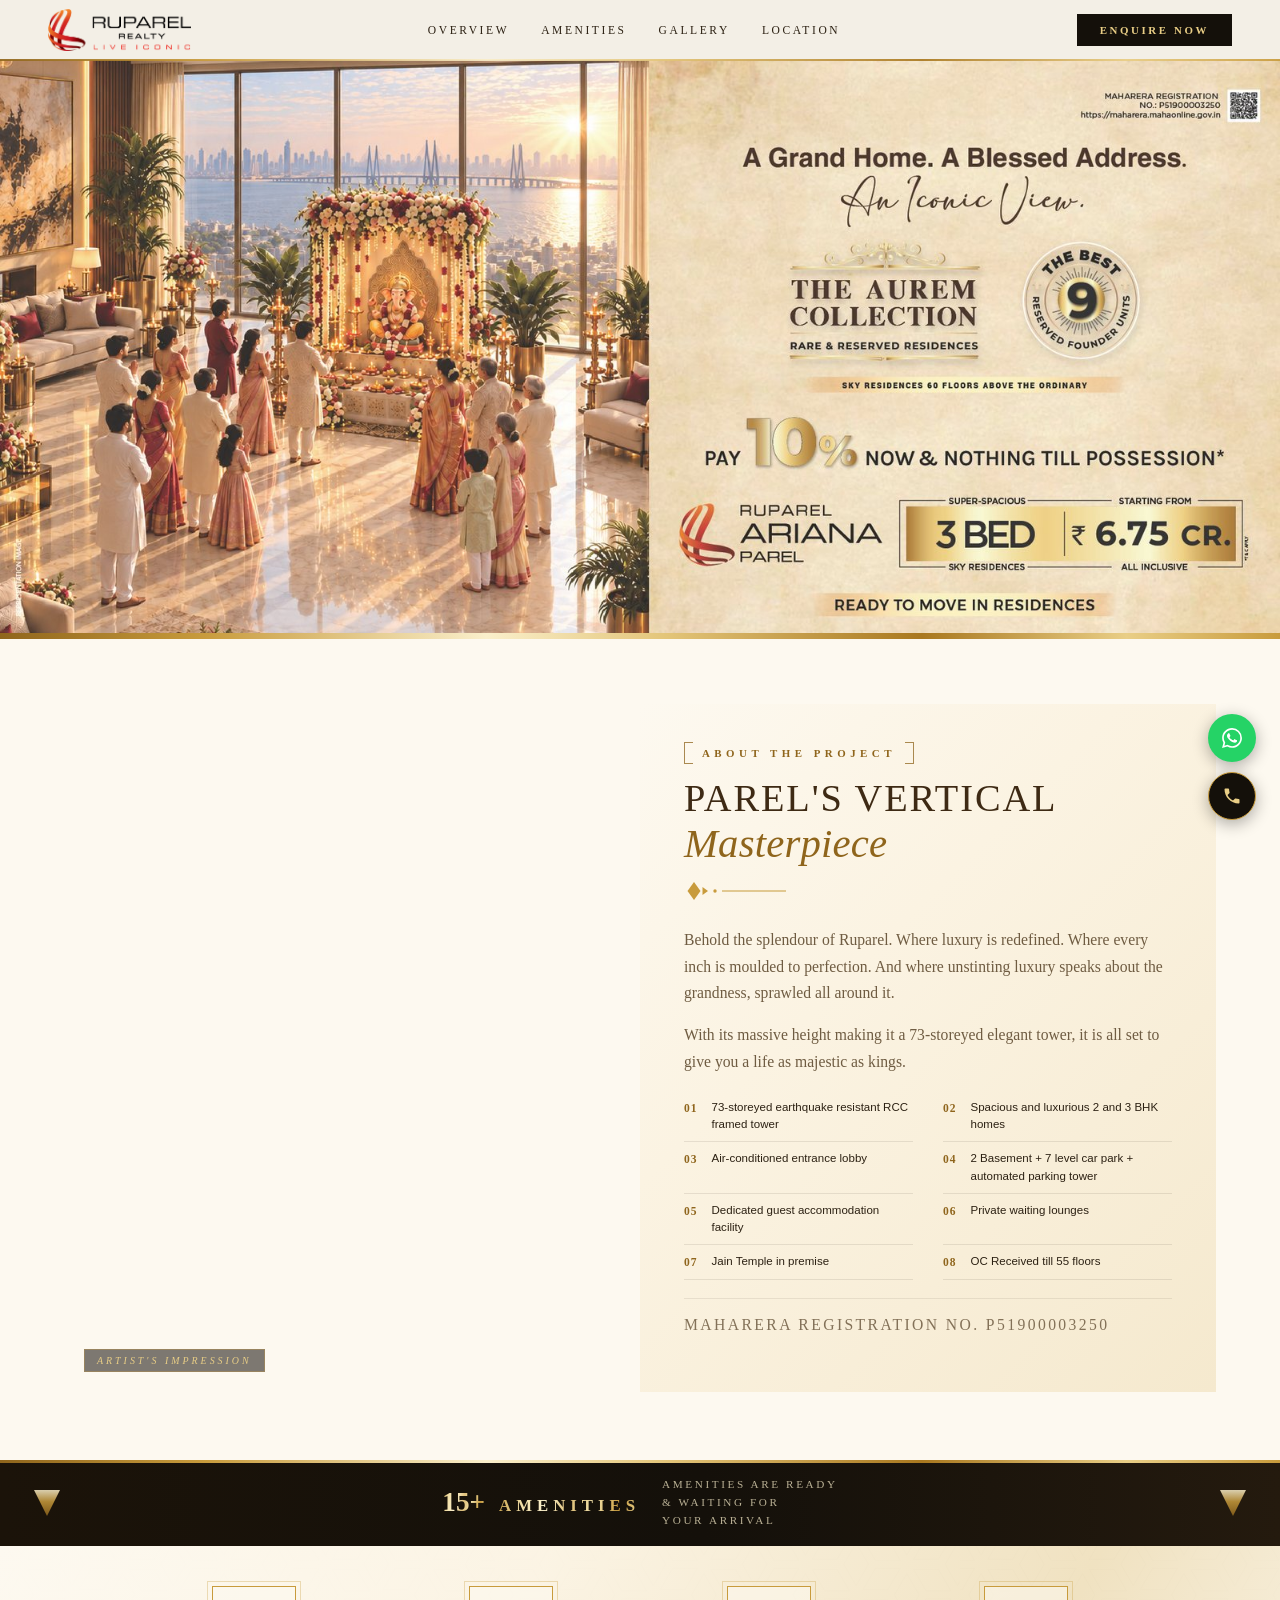
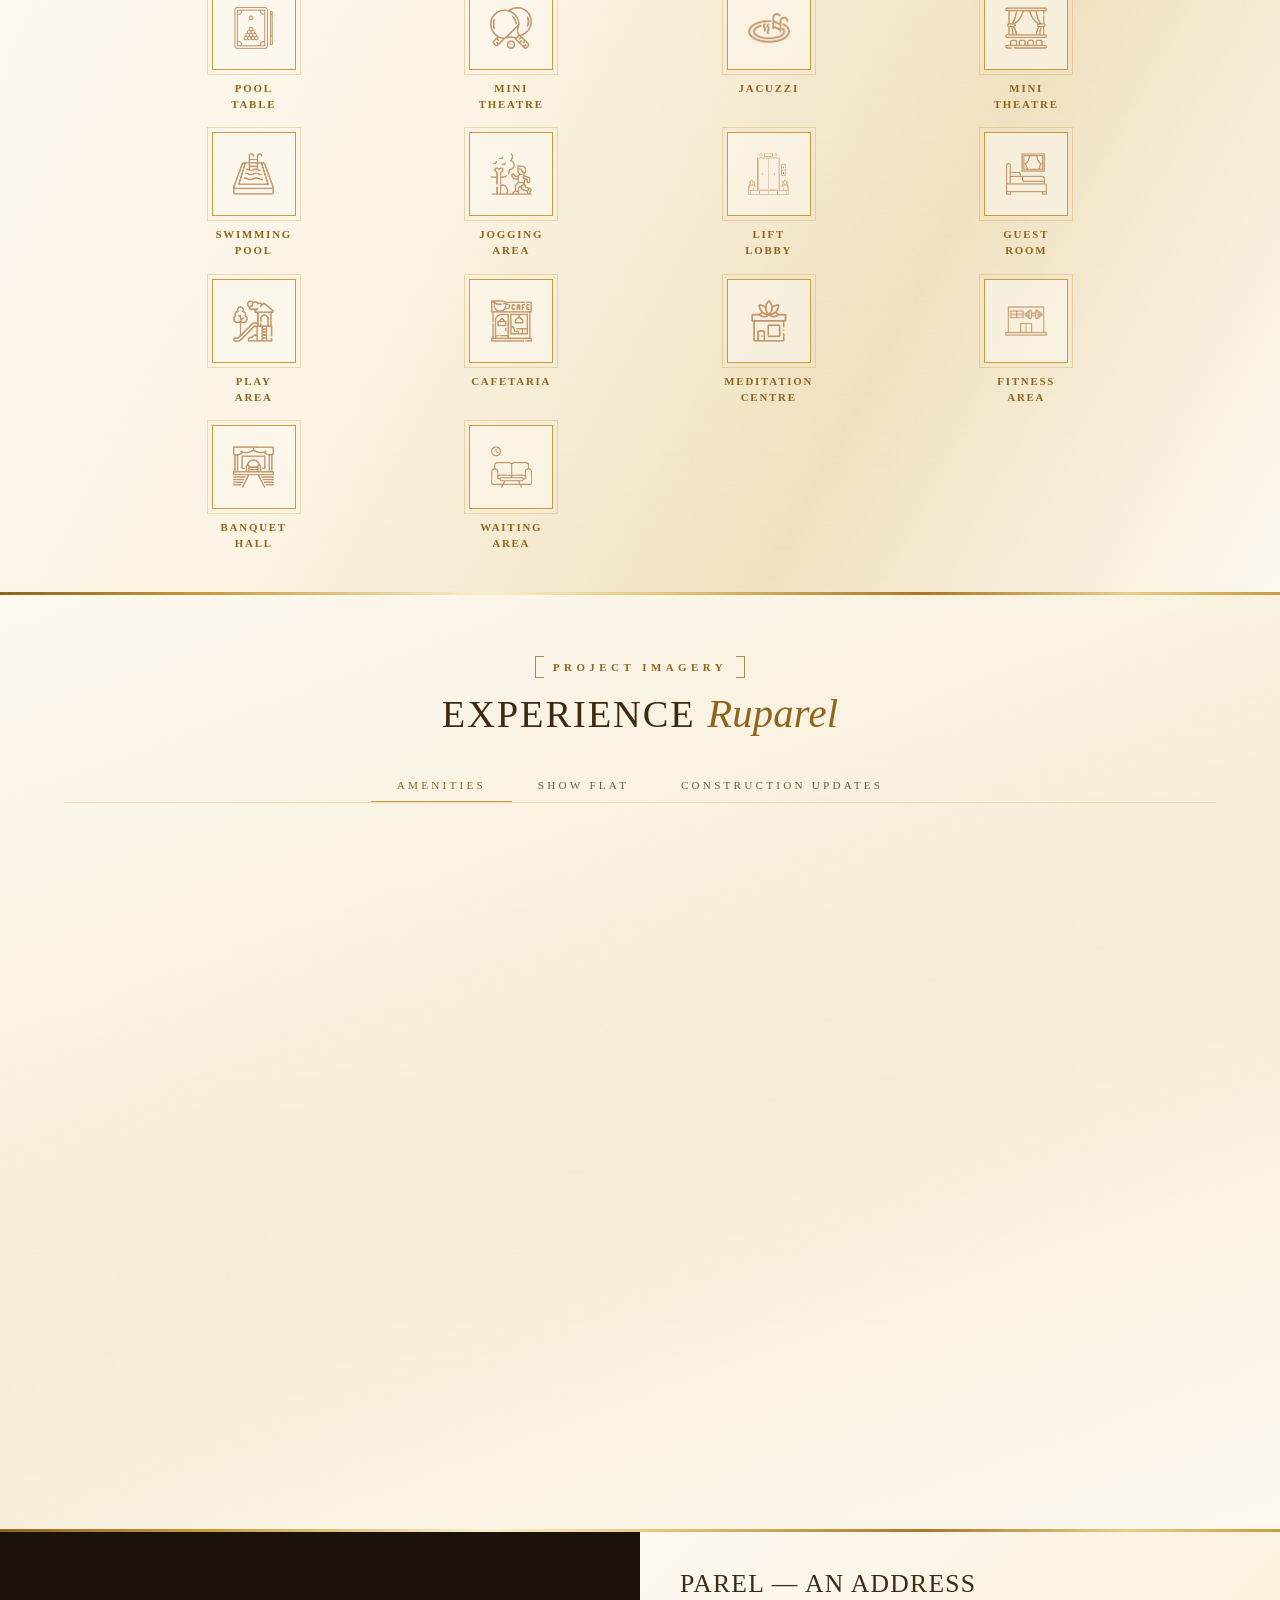
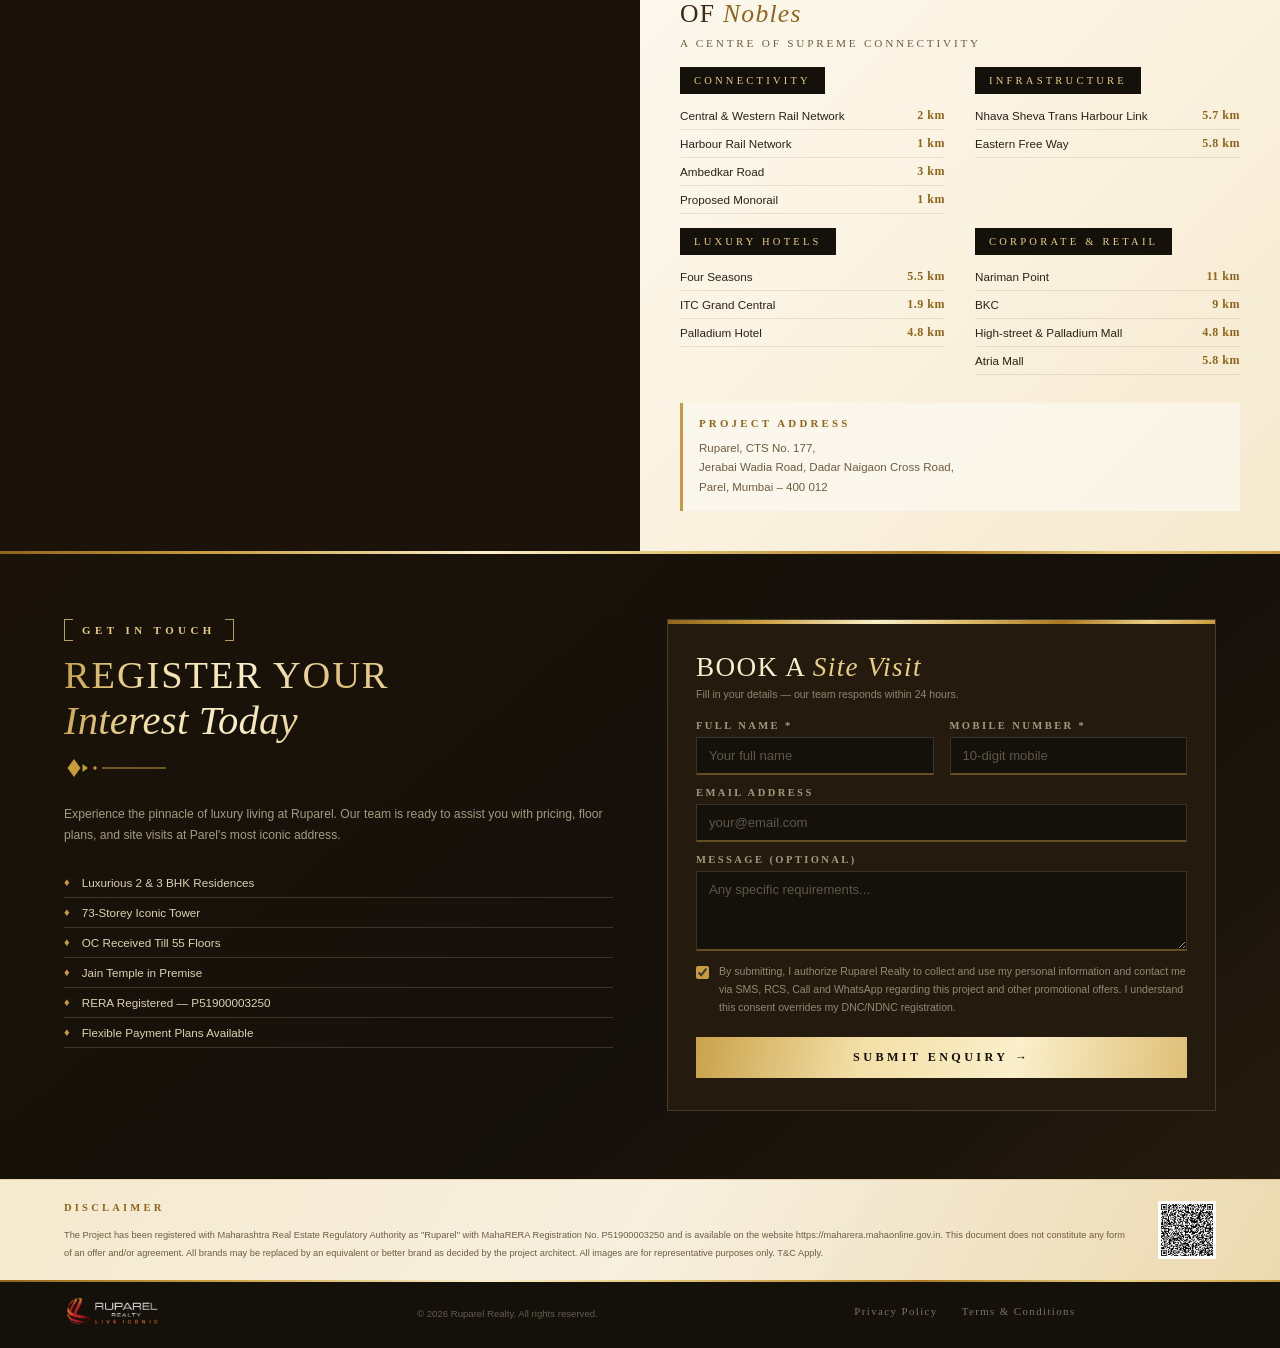
==== index.html @ 40d7e31b "Initial Commit: after removing links and Ariana" ====
<html xmlns="http://www.w3.org/1999/xhtml" lang="en">

<head>
	<meta http-equiv="Content-Type" content="text/html; charset=utf-8" />
	<meta name="description" content="HTTrack is an easy-to-use website mirror utility. It allows you to download a World Wide website from the Internet to a local directory,building recursively all structures, getting html, images, and other files from the server to your computer. Links are rebuiltrelatively so that you can freely browse to the local site (works with any browser). You can mirror several sites together so that you can jump from one toanother. You can, also, update an existing mirror site, or resume an interrupted download. The robot is fully configurable, with an integrated help" />
	<meta name="keywords" content="httrack, HTTRACK, HTTrack, winhttrack, WINHTTRACK, WinHTTrack, offline browser, web mirror utility, aspirateur web, surf offline, web capture, www mirror utility, browse offline, local  site builder, website mirroring, aspirateur www, internet grabber, capture de site web, internet tool, hors connexion, unix, dos, windows 95, windows 98, solaris, ibm580, AIX 4.0, HTS, HTGet, web aspirator, web aspirateur, libre, GPL, GNU, free software" />
	<title>Local index - HTTrack Website Copier</title>
  <!-- Mirror and index made by HTTrack Website Copier/3.49-23 [XR&CO] -->
	<style type="text/css">

body {
	margin: 0;  padding: 0;  margin-bottom: 15px;  margin-top: 8px;
	background: #77b;
}
body, td {
	font: 14px "Trebuchet MS", Verdana, Arial, Helvetica, sans-serif;
	}

#subTitle {
	background: #000;  color: #fff;  padding: 4px;  font-weight: bold; 
	}

#siteNavigation a, #siteNavigation .current {
	font-weight: bold;  color: #448;
	}
#siteNavigation a:link    { text-decoration: none; }
#siteNavigation a:visited { text-decoration: none; }

#siteNavigation .current { background-color: #ccd; }

#siteNavigation a:hover   { text-decoration: none;  background-color: #fff;  color: #000; }
#siteNavigation a:active  { text-decoration: none;  background-color: #ccc; }


a:link    { text-decoration: underline;  color: #00f; }
a:visited { text-decoration: underline;  color: #000; }
a:hover   { text-decoration: underline;  color: #c00; }
a:active  { text-decoration: underline; }

#pageContent {
	clear: both;
	border-bottom: 6px solid #000;
	padding: 10px;  padding-top: 20px;
	line-height: 1.65em;
	background-image: url(backblue.gif);
	background-repeat: no-repeat;
	background-position: top right;
	}

#pageContent, #siteNavigation {
	background-color: #ccd;
	}


.imgLeft  { float: left;   margin-right: 10px;  margin-bottom: 10px; }
.imgRight { float: right;  margin-left: 10px;   margin-bottom: 10px; }

hr { height: 1px;  color: #000;  background-color: #000;  margin-bottom: 15px; }

h1 { margin: 0;  font-weight: bold;  font-size: 2em; }
h2 { margin: 0;  font-weight: bold;  font-size: 1.6em; }
h3 { margin: 0;  font-weight: bold;  font-size: 1.3em; }
h4 { margin: 0;  font-weight: bold;  font-size: 1.18em; }

.blak { background-color: #000; }
.hide { display: none; }
.tableWidth { min-width: 400px; }

.tblRegular       { border-collapse: collapse; }
.tblRegular td    { padding: 6px;  background-image: url(fade.gif);  border: 2px solid #99c; }
.tblHeaderColor, .tblHeaderColor td { background: #99c; }
.tblNoBorder td   { border: 0; }


</style>

</head>

<body>
  <meta HTTP-EQUIV="Refresh" CONTENT="0; URL=ruparel.com/index.html">
</body>

</html>
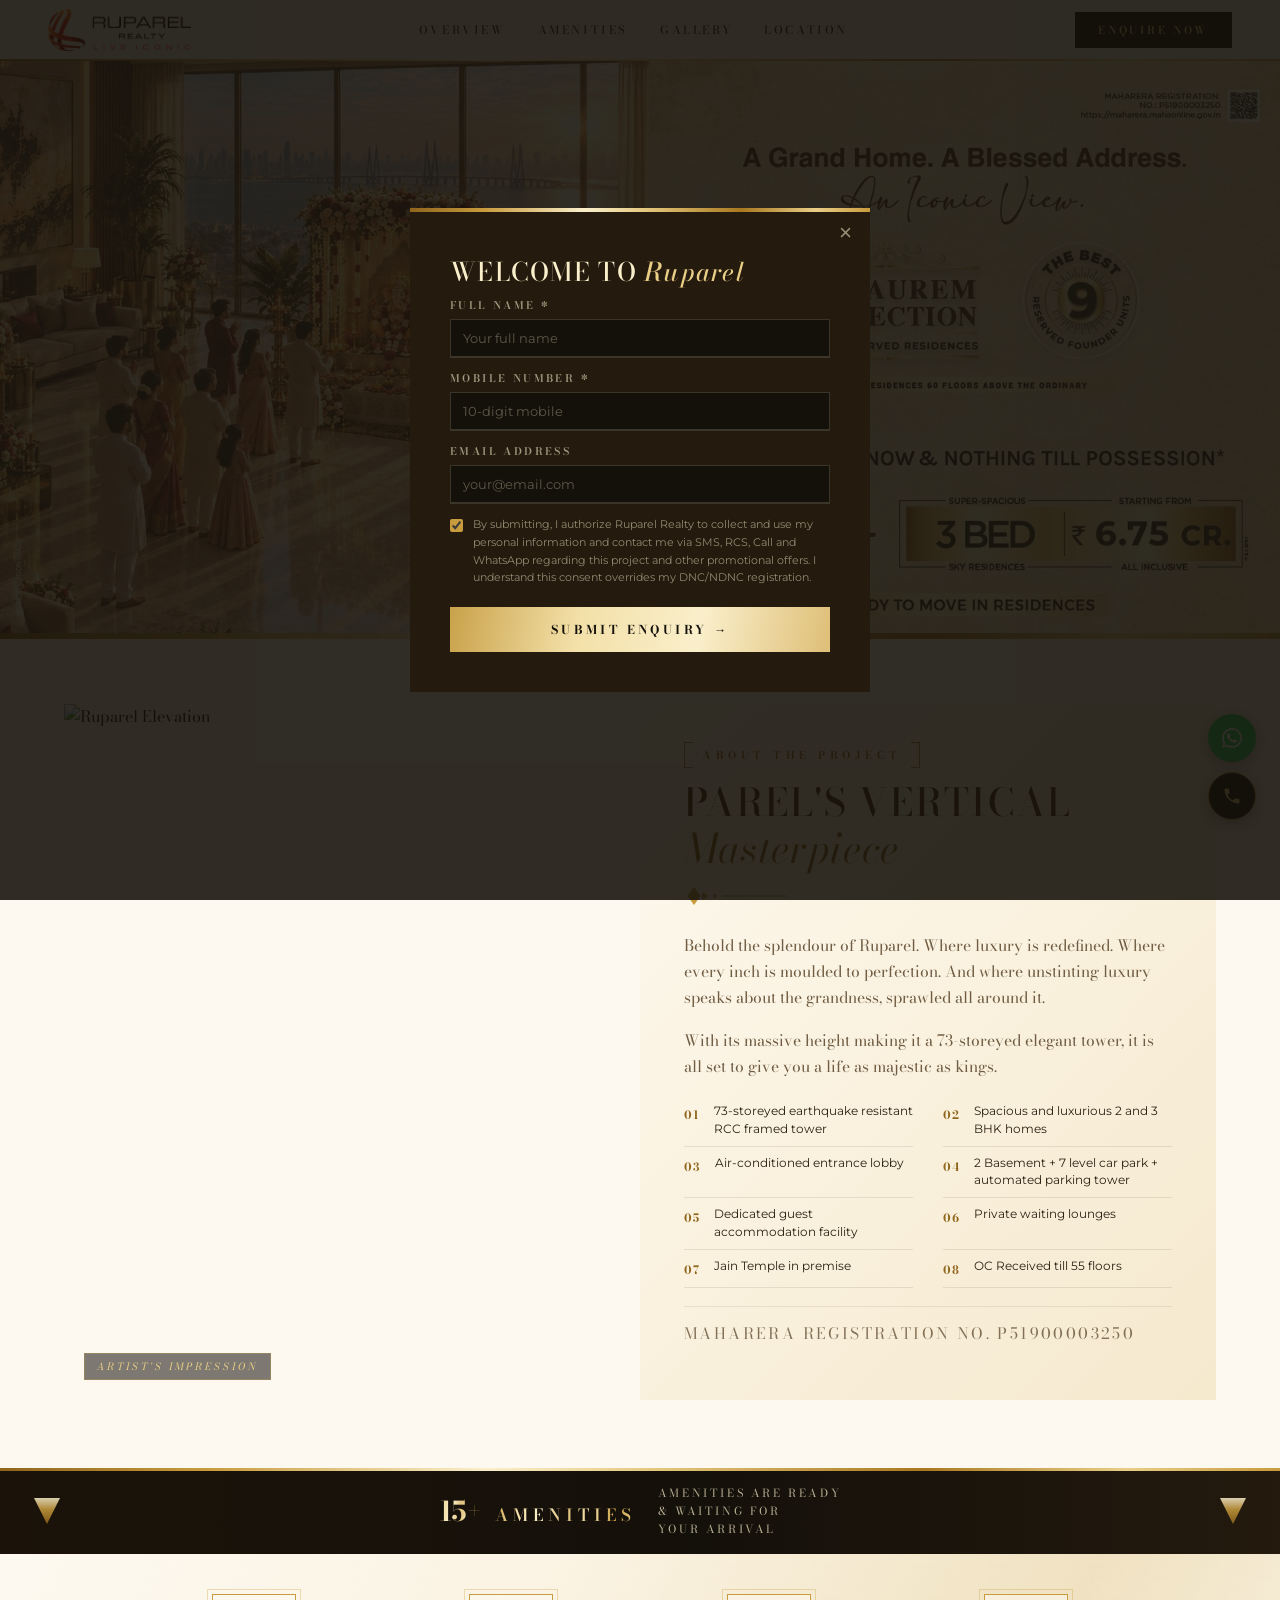
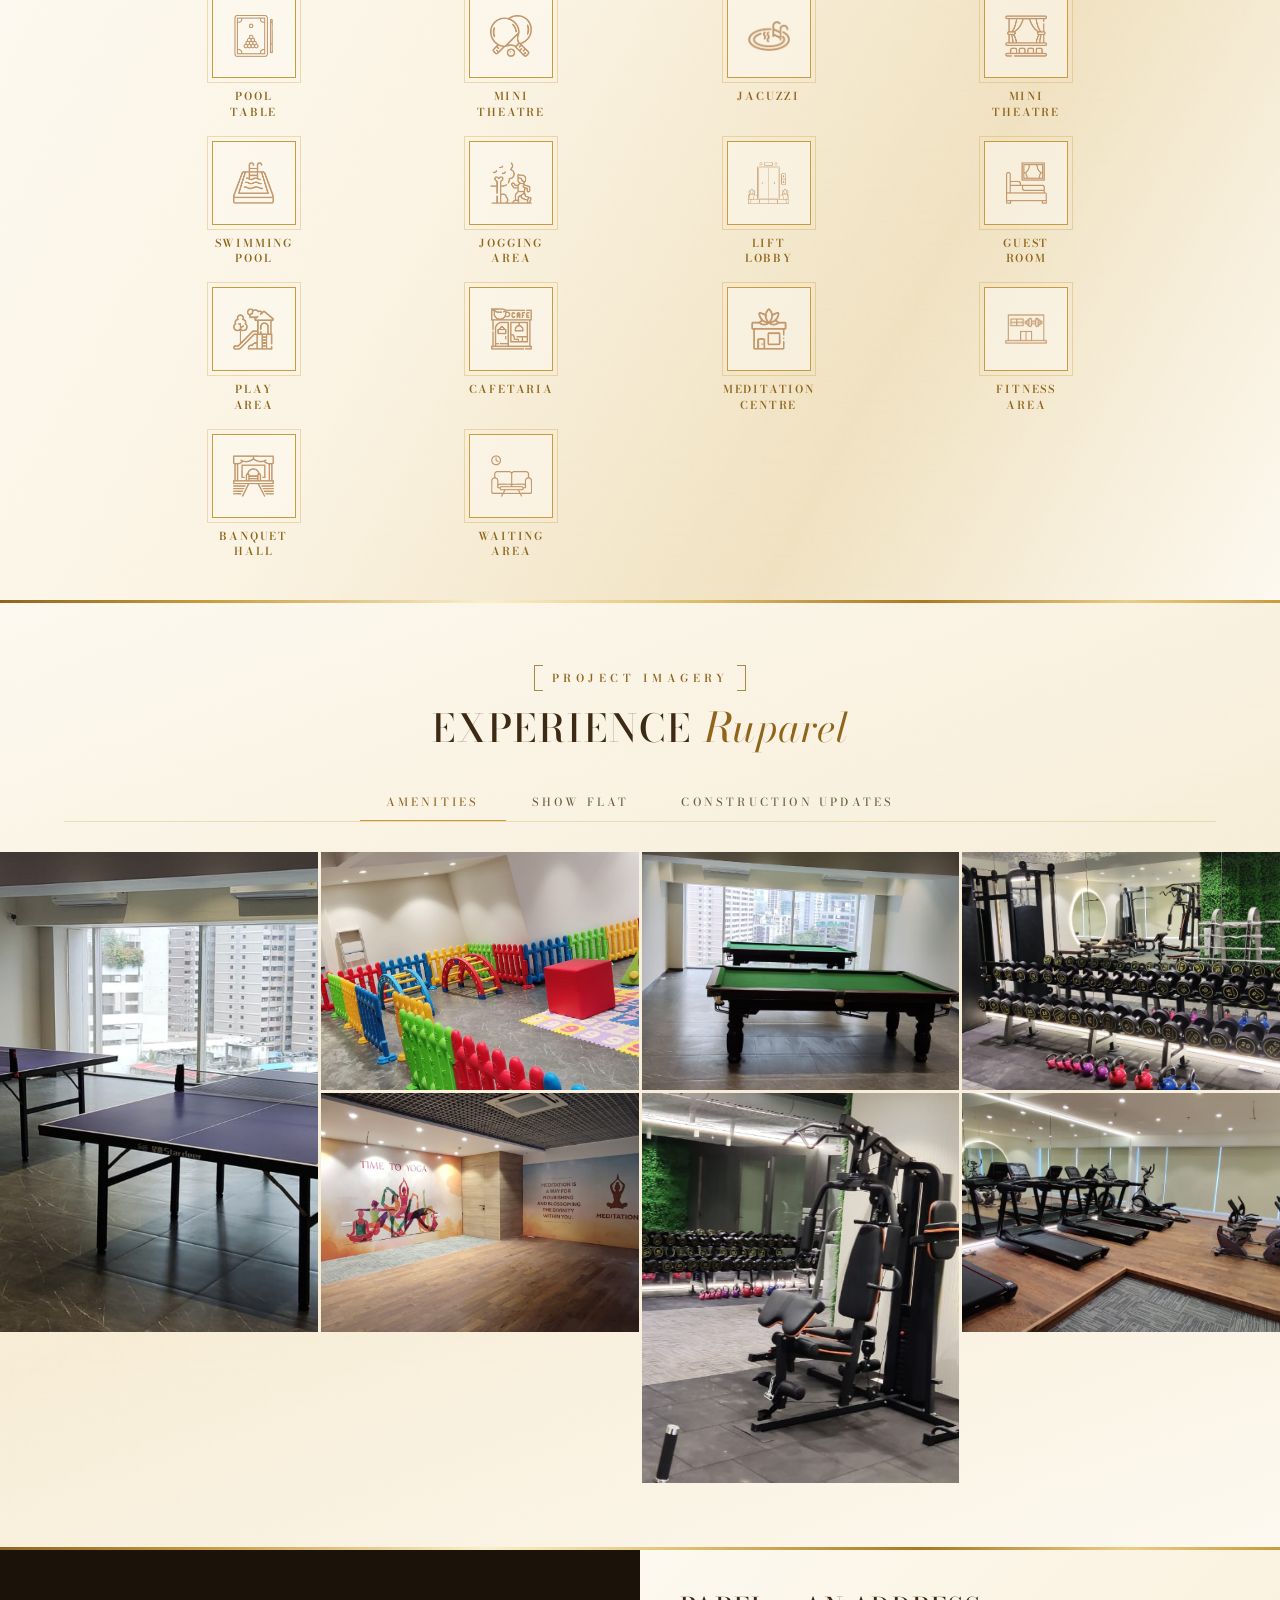
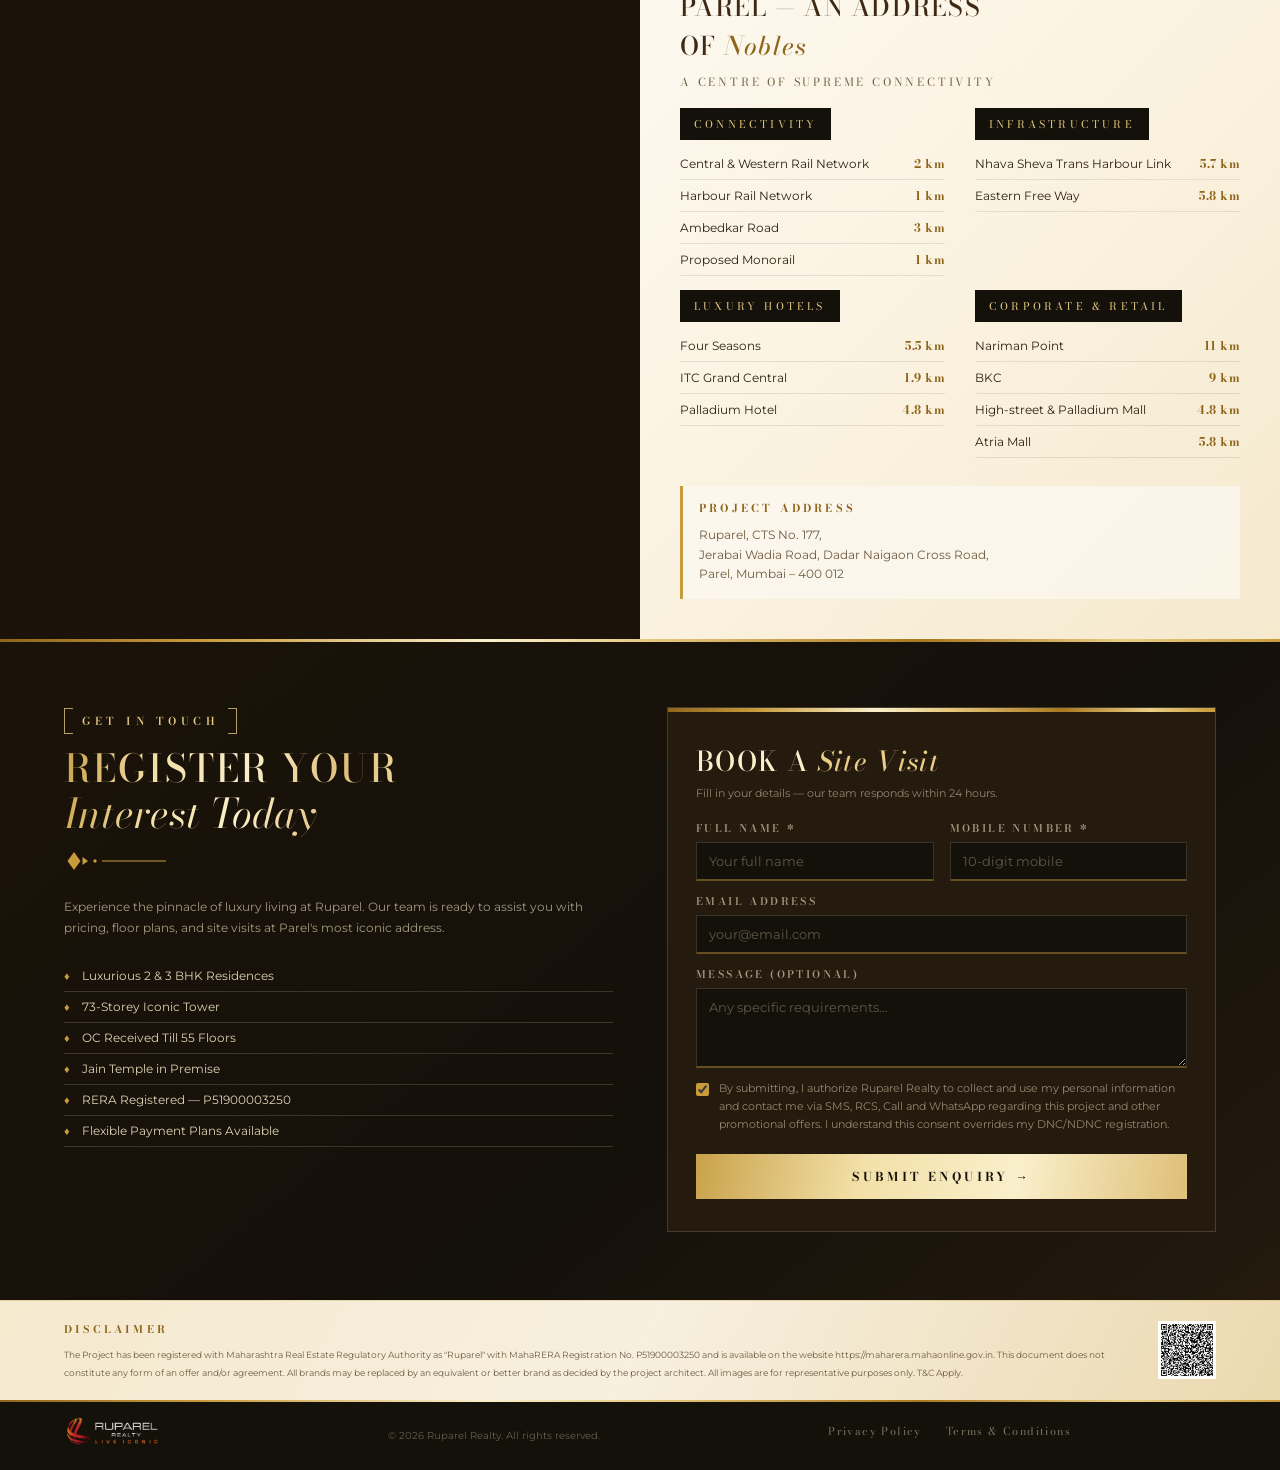
==== commit 27637e90: "refactor: restructure project root and update homepage" ====
--- a/index.html
+++ b/index.html
@@ -1,85 +1,501 @@
-<html xmlns="http://www.w3.org/1999/xhtml" lang="en">
+<!DOCTYPE html>
+<html lang="en">
 
 <head>
-	<meta http-equiv="Content-Type" content="text/html; charset=utf-8" />
-	<meta name="description" content="HTTrack is an easy-to-use website mirror utility. It allows you to download a World Wide website from the Internet to a local directory,building recursively all structures, getting html, images, and other files from the server to your computer. Links are rebuiltrelatively so that you can freely browse to the local site (works with any browser). You can mirror several sites together so that you can jump from one toanother. You can, also, update an existing mirror site, or resume an interrupted download. The robot is fully configurable, with an integrated help" />
-	<meta name="keywords" content="httrack, HTTRACK, HTTrack, winhttrack, WINHTTRACK, WinHTTrack, offline browser, web mirror utility, aspirateur web, surf offline, web capture, www mirror utility, browse offline, local  site builder, website mirroring, aspirateur www, internet grabber, capture de site web, internet tool, hors connexion, unix, dos, windows 95, windows 98, solaris, ibm580, AIX 4.0, HTS, HTGet, web aspirator, web aspirateur, libre, GPL, GNU, free software" />
-	<title>Local index - HTTrack Website Copier</title>
-  <!-- Mirror and index made by HTTrack Website Copier/3.49-23 [XR&CO] -->
-	<style type="text/css">
-
-body {
-	margin: 0;  padding: 0;  margin-bottom: 15px;  margin-top: 8px;
-	background: #77b;
-}
-body, td {
-	font: 14px "Trebuchet MS", Verdana, Arial, Helvetica, sans-serif;
-	}
-
-#subTitle {
-	background: #000;  color: #fff;  padding: 4px;  font-weight: bold; 
-	}
-
-#siteNavigation a, #siteNavigation .current {
-	font-weight: bold;  color: #448;
-	}
-#siteNavigation a:link    { text-decoration: none; }
-#siteNavigation a:visited { text-decoration: none; }
-
-#siteNavigation .current { background-color: #ccd; }
-
-#siteNavigation a:hover   { text-decoration: none;  background-color: #fff;  color: #000; }
-#siteNavigation a:active  { text-decoration: none;  background-color: #ccc; }
-
-
-a:link    { text-decoration: underline;  color: #00f; }
-a:visited { text-decoration: underline;  color: #000; }
-a:hover   { text-decoration: underline;  color: #c00; }
-a:active  { text-decoration: underline; }
-
-#pageContent {
-	clear: both;
-	border-bottom: 6px solid #000;
-	padding: 10px;  padding-top: 20px;
-	line-height: 1.65em;
-	background-image: url(backblue.gif);
-	background-repeat: no-repeat;
-	background-position: top right;
-	}
-
-#pageContent, #siteNavigation {
-	background-color: #ccd;
-	}
-
-
-.imgLeft  { float: left;   margin-right: 10px;  margin-bottom: 10px; }
-.imgRight { float: right;  margin-left: 10px;   margin-bottom: 10px; }
-
-hr { height: 1px;  color: #000;  background-color: #000;  margin-bottom: 15px; }
-
-h1 { margin: 0;  font-weight: bold;  font-size: 2em; }
-h2 { margin: 0;  font-weight: bold;  font-size: 1.6em; }
-h3 { margin: 0;  font-weight: bold;  font-size: 1.3em; }
-h4 { margin: 0;  font-weight: bold;  font-size: 1.18em; }
-
-.blak { background-color: #000; }
-.hide { display: none; }
-.tableWidth { min-width: 400px; }
-
-.tblRegular       { border-collapse: collapse; }
-.tblRegular td    { padding: 6px;  background-image: url(fade.gif);  border: 2px solid #99c; }
-.tblHeaderColor, .tblHeaderColor td { background: #99c; }
-.tblNoBorder td   { border: 0; }
-
-
-</style>
-
+  <meta charset="UTF-8"/>
+  <meta name="viewport" content="width=device-width, initial-scale=1.0"/>
+  <script async src="https://www.googletagmanager.com/gtag/js?id=AW-11072892865">
+</script>
+<script>
+  window.dataLayer = window.dataLayer || [];
+  function gtag(){dataLayer.push(arguments);}
+  gtag('js', new Date());
+
+  gtag('config', 'AW-11072892865');
+</script>
+  <title>Ruparel – Luxurious 2 & 3 BHK Homes in Parel, Mumbai | Ruparel Realty</title>
+  <meta name="description" content="Discover luxury 2 & 3 BHK homes at Ruparel in Parel, Mumbai. 73-storey tower, OC received till 55 floors, premium amenities. Book a site visit today."/>
+    <link rel="icon" href="images/fav.webp" type="image/webp" sizes="16x16">
+  <link rel="canonical" href="https://ruparel.in/ruparel"/>
+  <link rel="shortcut icon" href="images/logo.html" type="image/png"/>
+  <link href="https://fonts.googleapis.com/css2?family=Bodoni+Moda:ital,opsz,wght@0,6..96,400;0,6..96,500;0,6..96,600;0,6..96,700;1,6..96,400;1,6..96,500;1,6..96,600&amp;family=Montserrat:wght@300;400;500;600&amp;display=swap" rel="stylesheet"/>
+  <link rel="stylesheet" href="css/style.css"/>
 </head>
-
-<body>
-  <meta HTTP-EQUIV="Refresh" CONTENT="0; URL=ruparel.com/index.html">
+<body class="">
+
+<div id="snackbar"></div>
+
+<!-- TOPBAR -->
+<!--<div class="topbar">-->
+<!--  <span class="topbar-brand">Ruparel Realty — Live Iconic</span>-->
+<!--  <div class="topbar-right">-->
+<!--    <div class="topbar-social">-->
+<!--      <a href="https://www.facebook.com/RuparelRealty/" target="_blank" rel="noopener">-->
+<!--        <svg width="14" height="14" viewBox="0 0 24 24" fill="currentColor"><path d="M18 2h-3a5 5 0 00-5 5v3H7v4h3v8h4v-8h3l1-4h-4V7a1 1 0 011-1h3z"/></svg>-->
+<!--      </a>-->
+<!--      <a href="https://www.instagram.com/ruparelrealty/" target="_blank" rel="noopener">-->
+<!--        <svg width="14" height="14" viewBox="0 0 24 24" fill="none" stroke="currentColor" stroke-width="2"><rect x="2" y="2" width="20" height="20" rx="5"/><circle cx="12" cy="12" r="4"/><circle cx="17.5" cy="6.5" r="0.5" fill="currentColor" stroke="none"/></svg>-->
+<!--      </a>-->
+<!--      <a href="https://www.linkedin.com/company/ruparelrealty-liveiconic/" target="_blank" rel="noopener">-->
+<!--        <svg width="14" height="14" viewBox="0 0 24 24" fill="currentColor"><path d="M16 8a6 6 0 016 6v7h-4v-7a2 2 0 00-4 0v7h-4v-7a6 6 0 016-6zM2 9h4v12H2z"/><circle cx="4" cy="4" r="2"/></svg>-->
+<!--      </a>-->
+<!--      <a href="https://www.youtube.com/channel/UCaq-5z2BASZZ5M92ti6ZM7Q" target="_blank" rel="noopener">-->
+<!--        <svg width="14" height="14" viewBox="0 0 24 24" fill="currentColor"><path d="M22.54 6.42a2.78 2.78 0 00-1.95-1.96C18.88 4 12 4 12 4s-6.88 0-8.59.46A2.78 2.78 0 001.46 6.42 29 29 0 001 12a29 29 0 00.46 5.58 2.78 2.78 0 001.95 1.96C5.12 20 12 20 12 20s6.88 0 8.59-.46a2.78 2.78 0 001.95-1.96A29 29 0 0023 12a29 29 0 00-.46-5.58z"/><polygon points="9.75 15.02 15.5 12 9.75 8.98 9.75 15.02" fill="#0c0c0c"/></svg>-->
+<!--      </a>-->
+<!--    </div>-->
+<!--    <a href="tel:+917045451110" class="topbar-phone">+91 7045 451 110</a>-->
+<!--  </div>-->
+<!--</div>  -->
+
+<!-- NAV -->
+<nav>
+  <a href="/" class="nav-logo">
+    <img src="ruparel.in/images/logonew.png" alt="Ruparel Realty"/>
+  </a>
+  <ul class="nav-links">
+    <li><a href="#overview">Overview</a></li>
+    <li><a href="#amenities">Amenities</a></li>
+    <li><a href="#gallery">Gallery</a></li>
+    <!--<li><a href="#plans">Plans</a></li>-->
+    <li><a href="#location">Location</a></li>
+  </ul>
+  <button class="nav-cta" onclick="openModal()">Enquire Now</button>
+  <button class="nav-hamburger" onclick="toggleMobileMenu()" aria-label="Menu">
+    <span></span><span></span><span></span>
+  </button>
+</nav>
+<div class="mobile-menu" id="mobileMenu">
+  <a href="#overview" onclick="closeMobileMenu()">Overview</a>
+  <a href="#amenities" onclick="closeMobileMenu()">Amenities</a>
+  <a href="#gallery" onclick="closeMobileMenu()">Gallery</a>
+  <a href="#plans" onclick="closeMobileMenu()">Plans</a>
+  <a href="#location" onclick="closeMobileMenu()">Location</a>
+  <a href="javascript:void(0)" class="mob-cta" onclick="closeMobileMenu();openModal()">Enquire Now</a>
+</div>
+
+<!-- HERO -->
+<!-- HERO — Image only -->
+<!--<section class="hero" id="home">-->
+<!--  <div class="hero-bg-desktop"></div>-->
+<!--  <div class="hero-bg-mobile"></div>-->
+<!--</section>-->
+
+<section class="hero" id="home">
+  <img src="images/RUPAREL.png" alt="Ruparel" class="hero-img-desktop"/>
+  <!--<img src="images/ariana_independance_day_desktop.jpg" alt="Ruparel" class="hero-img-desktop"/>-->
+  <img src="images/ariana_mob.jpg" alt="Ruparel" class="hero-img-mobile"/>
+  <!--<img src="images/ariana_independance_day_mobile.jpg" alt="Ruparel" class="hero-img-mobile"/>-->
+</section>
+
+<!-- HERO INFO — Separate section -->
+<!--<section class="hero-info">-->
+<!--  <img src="images/ariana-triplex-cover.jpg" alt="Ruparel Ariana — Sky Manor's Duplex and Triplex Residences"/>-->
+<!--</section>-->
+
+<!-- OVERVIEW -->
+<section id="overview">
+  <div class="overview-wrap">
+    <div class="overview-img-side">
+      <img src="https://ruparel.in/images/ariana/elevation/Ariana_Elevation.webp" alt="Ruparel Elevation" loading="lazy"/>
+      <span class="overview-img-label">Artist's Impression</span>
+    </div>
+    <div class="overview-content-side">
+      <span class="eyebrow">About the Project</span>
+      <h2 class="sec-title">Parel's Vertical<br/><em>Masterpiece</em></h2>
+      <div class="gold-line"></div>
+      <p>Behold the splendour of Ruparel. Where luxury is redefined. Where every inch is moulded to perfection. And where unstinting luxury speaks about the grandness, sprawled all around it.</p>
+      <p>With its massive height making it a 73-storeyed elegant tower, it is all set to give you a life as majestic as kings.</p>
+      <div class="highlights">
+        <div class="hl-item"><span class="hl-num">01</span><span class="hl-text">73-storeyed earthquake resistant RCC framed tower</span></div>
+        <div class="hl-item"><span class="hl-num">02</span><span class="hl-text">Spacious and luxurious 2 and 3 BHK homes</span></div>
+        <div class="hl-item"><span class="hl-num">03</span><span class="hl-text">Air-conditioned entrance lobby</span></div>
+        <div class="hl-item"><span class="hl-num">04</span><span class="hl-text">2 Basement + 7 level car park + automated parking tower</span></div>
+        <div class="hl-item"><span class="hl-num">05</span><span class="hl-text">Dedicated guest accommodation facility</span></div>
+        <div class="hl-item"><span class="hl-num">06</span><span class="hl-text">Private waiting lounges</span></div>
+        <div class="hl-item"><span class="hl-num">07</span><span class="hl-text">Jain Temple in premise</span></div>
+        <div class="hl-item"><span class="hl-num">08</span><span class="hl-text">OC Received till 55 floors</span></div>
+      </div>
+      <p class="rera-strip">MahaRERA Registration No. P51900003250</p>
+    </div>
+  </div>
+</section>
+
+
+<!-- AMENITIES -->
+<section id="amenities">
+  <div class="am-layout">
+    <div class="am-sidebar">
+      <div class="am-sidebar-top">
+        <div class="am-vertical">
+          <span class="am-count">15+</span>
+          <span class="am-heading">AMENITIES</span>
+        </div>
+        <p class="am-tagline">Amenities are ready<br/>& waiting for<br/>your arrival</p>
+      </div>
+      <!--<div class="am-sidebar-brand">-->
+      <!--  <img src="https://ruparel.in/images/logonew.png" alt="Ruparel Ariana" class="am-brand-logo"/>-->
+      <!--  <span class="am-brand-sub">Luxurious Residences</span>-->
+      <!--</div>-->
+    </div>
+
+    <div class="am-grid-wrap">
+      <div class="am-grid">
+        <div class="am-item">
+          <div class="am-icon-box"><img src="icons/pool_table.png" alt="Pool Table"/></div>
+          <div class="am-label">Pool<br/>Table</div>
+        </div>
+        <div class="am-item">
+          <div class="am-icon-box"><img src="icons/table_tennis.png" alt="Table tennis"/></div>
+          <div class="am-label">Mini<br/>Theatre</div>
+        </div>
+        <div class="am-item">
+          <div class="am-icon-box"><img src="icons/jacuzzi.png" alt="Jacuzzi"/></div>
+          <div class="am-label">Jacuzzi</div>
+        </div>
+        <div class="am-item">
+          <div class="am-icon-box"><img src="icons/mini_theatre.png" alt="mini theatre"/></div>
+          <div class="am-label">Mini<br/>Theatre</div>
+        </div>
+        <div class="am-item">
+          <div class="am-icon-box"><img src="icons/swimming_pool.png" alt="Swimming Pool"/></div>
+          <div class="am-label">Swimming<br/>Pool</div>
+        </div>
+        <div class="am-item">
+          <div class="am-icon-box"><img src="icons/jogging_area.png" alt="Jogging Area"/></div>
+          <div class="am-label">Jogging<br/>Area</div>
+        </div>
+        <div class="am-item">
+          <div class="am-icon-box"><img src="icons/lift_lobby.png" alt="Lift Lobby"/></div>
+          <div class="am-label">Lift<br/>Lobby</div>
+        </div>
+        <!--<div class="am-item">-->
+        <!--  <div class="am-icon-box"><img src="icons/squash-court.png" alt="Squash Court"/></div>-->
+        <!--  <div class="am-label">Squash<br/>Court</div>-->
+        <!--</div>-->
+        <div class="am-item">
+          <div class="am-icon-box"><img src="icons/guest_room.png" alt="Guest Room"/></div>
+          <div class="am-label">Guest<br/>Room</div>
+        </div>
+        <div class="am-item">
+          <div class="am-icon-box"><img src="icons/play_area.png" alt="Play Area"/></div>
+          <div class="am-label">Play<br/>Area</div>
+        </div>
+        <div class="am-item">
+          <div class="am-icon-box"><img src="icons/cafetaria.png" alt="cafetaria"/></div>
+          <div class="am-label">Cafetaria</div>
+        </div>
+        <div class="am-item">
+          <div class="am-icon-box"><img src="icons/meditation_center.png" alt="meditation_center"/></div>
+          <div class="am-label">Meditation<br/>Centre</div>
+        </div>
+        <div class="am-item">
+          <div class="am-icon-box"><img src="icons/fitness_area.png" alt="fitness_area"/></div>
+          <div class="am-label">Fitness<br/>Area</div>
+        </div>
+        <div class="am-item">
+          <div class="am-icon-box"><img src="icons/banquet_hall.png" alt="banquet_hall"/></div>
+          <div class="am-label">Banquet<br/>Hall</div>
+        </div>
+        <div class="am-item">
+          <div class="am-icon-box"><img src="icons/waiting_lounge.png" alt="waiting_lounge"/></div>
+          <div class="am-label">Waiting<br/>Area</div>
+        </div>
+      </div>
+    </div>
+  </div>
+</section>
+
+<!-- GALLERY -->
+<section id="gallery">
+  <div class="gallery-header">
+    <span class="eyebrow">Project Imagery</span>
+    <h2 class="sec-title" style="margin-bottom:32px;">Experience <em>Ruparel</em></h2>
+    <div class="g-tabs">
+      <button class="g-tab active" data-tab="tab-am">Amenities</button>
+      <button class="g-tab" data-tab="tab-sf">Show Flat</button>
+      <button class="g-tab" data-tab="tab-cu">Construction Updates</button>
+    </div>
+  </div>
+
+  <!-- Amenities -->
+  <div class="g-panel active" id="tab-am">
+    <div class="gallery-grid">
+      <div class="g-item tall"><img src="ruparel.in/images/ariana/amenities/amenities(1).jpeg" alt="Playing Area" loading="lazy"/><div class="g-overlay"><span class="g-caption">Playing Area</span></div></div>
+      <div class="g-item"><img src="ruparel.in/images/ariana/amenities/amenities2.jpeg" alt="Kids Playing Area" loading="lazy"/><div class="g-overlay"><span class="g-caption">Kids Playing Area</span></div></div>
+      <div class="g-item"><img src="ruparel.in/images/ariana/amenities/amenities3.jpeg" alt="Playing Area" loading="lazy"/><div class="g-overlay"><span class="g-caption">Playing Area</span></div></div>
+      <div class="g-item"><img src="ruparel.in/images/ariana/amenities/amenities4.jpeg" alt="Gym" loading="lazy"/><div class="g-overlay"><span class="g-caption">Gym</span></div></div>
+      <div class="g-item"><img src="ruparel.in/images/ariana/amenities/amenities5.jpeg" alt="Yoga" loading="lazy"/><div class="g-overlay"><span class="g-caption">Yoga</span></div></div>
+      <div class="g-item tall"><img src="ruparel.in/images/ariana/amenities/amenities6.jpeg" alt="Gym" loading="lazy"/><div class="g-overlay"><span class="g-caption">Gym</span></div></div>
+      <div class="g-item"><img src="ruparel.in/images/ariana/amenities/amenities7.jpeg" alt="Gym" loading="lazy"/><div class="g-overlay"><span class="g-caption">Gym</span></div></div>
+    </div>
+  </div>
+
+  <!-- Show Flat -->
+  <div class="g-panel" id="tab-sf">
+    <div class="gallery-grid">
+      <div class="g-item tall"><img src="ruparel.in/images/ariana/showflat/LivingAriana1.jpg" alt="Living Room" loading="lazy"/><div class="g-overlay"><span class="g-caption">Living Room</span></div></div>
+      <div class="g-item"><img src="ruparel.in/images/ariana/showflat/LivingAriana2.jpg" alt="Living Room" loading="lazy"/><div class="g-overlay"><span class="g-caption">Living Room</span></div></div>
+      <div class="g-item"><img src="ruparel.in/images/ariana/showflat/Bedroom.jpg" alt="Bedroom" loading="lazy"/><div class="g-overlay"><span class="g-caption">Bedroom</span></div></div>
+      <div class="g-item"><img src="ruparel.in/images/ariana/showflat/Bedroom2.jpg" alt="Bedroom" loading="lazy"/><div class="g-overlay"><span class="g-caption">Bedroom</span></div></div>
+      <div class="g-item"><img src="ruparel.in/images/ariana/showflat/Bedroom3.jpg" alt="Bedroom" loading="lazy"/><div class="g-overlay"><span class="g-caption">Bedroom</span></div></div>
+      <div class="g-item"><img src="ruparel.in/images/ariana/showflat/Bathroom.jpg" alt="Bathroom" loading="lazy"/><div class="g-overlay"><span class="g-caption">Bathroom</span></div></div>
+    </div>
+  </div>
+
+  <!-- Construction -->
+  <div class="g-panel" id="tab-cu">
+    <div class="gallery-grid">
+      <div class="g-item tall"><img src="ruparel.in/images/ariana/construction/Vertical2.jpg" alt="Construction Jan 2022" loading="lazy"/><div class="g-overlay"><span class="g-caption">January 2022</span></div></div>
+      <div class="g-item"><img src="ruparel.in/images/ariana/construction/Vertical3.jpg" alt="Construction Jan 2022" loading="lazy"/><div class="g-overlay"><span class="g-caption">January 2022</span></div></div>
+      <div class="g-item"><img src="ruparel.in/images/ariana/construction/Vertical4.jpg" alt="Construction Jan 2022" loading="lazy"/><div class="g-overlay"><span class="g-caption">January 2022</span></div></div>
+      <div class="g-item"><img src="ruparel.in/images/ariana/construction/Horizontal2.jpg" alt="Construction Jan 2022" loading="lazy"/><div class="g-overlay"><span class="g-caption">January 2022</span></div></div>
+      <div class="g-item"><img src="ruparel.in/images/ariana/construction/6.jpeg" alt="Construction May 2019" loading="lazy"/><div class="g-overlay"><span class="g-caption">May 2019</span></div></div>
+      <div class="g-item"><img src="ruparel.in/images/ariana/construction/1.jpeg" alt="Construction May 2019" loading="lazy"/><div class="g-overlay"><span class="g-caption">May 2019</span></div></div>
+      <div class="g-item"><img src="ruparel.in/images/ariana/construction/2.jpeg" alt="Construction Aug 2018" loading="lazy"/><div class="g-overlay"><span class="g-caption">August 2018</span></div></div>
+    </div>
+  </div>
+</section>
+
+<!-- FLOOR PLANS -->
+<!--<section id="plans">-->
+<!--  <div class="container">-->
+<!--    <div class="plans-intro">-->
+<!--      <span class="eyebrow">Floor Plans</span>-->
+<!--      <h2 class="sec-title">Project <em>Plans</em></h2>-->
+<!--      <div class="gold-line"></div>-->
+<!--    </div>-->
+<!--    <div class="plans-grid">-->
+<!--      <div class="plan-card"><img src="plans/RUPAREL_ARIANA A3 TRIPLEX_3-01.jpg" alt="Layout Plan" loading="lazy"/><div class="plan-label">Residential 57th Floor plan</div></div>-->
+      
+<!--      <div class="plan-card"><img src="plans/RUPAREL_ARIANA A3 TRIPLEX_3-02.jpg" alt="Triplex A" loading="lazy"/><div class="plan-label">Triplex A</div></div>-->
+      
+<!--      <div class="plan-card"><img src="plans/RUPAREL_ARIANA A3 TRIPLEX_3-03.jpg" alt="Triplex B" loading="lazy"/><div class="plan-label">Triplex B</div></div>-->
+      
+<!--      <div class="plan-card"><img src="plans/RUPAREL_ARIANA A3 TRIPLEX_3-04.jpg" alt="Triplex C" loading="lazy"/><div class="plan-label">Triplex C</div></div>-->
+      
+<!--      <div class="plan-card"><img src="plans/RUPAREL_ARIANA A3 TRIPLEX_3-05.jpg" alt="Duplex A- Lower level plan" loading="lazy"/><div class="plan-label">Duplex A- Lower level plan</div></div>-->
+      
+<!--      <div class="plan-card"><img src="plans/RUPAREL_ARIANA A3 TRIPLEX_3-06.jpg" alt="Duplex A - Upper level plan" loading="lazy"/><div class="plan-label">Duplex A - Upper level plan</div></div>-->
+      
+<!--    </div>-->
+<!--  </div>-->
+<!--</section>-->
+
+<!-- LOCATION -->
+<section id="location" style="padding:0;">
+  <div class="location-wrap">
+    <div class="map-side">
+      <iframe src="https://www.google.com/maps/embed?pb=!1m14!1m8!1m3!1d15089.27366223583!2d72.8458688!3d19.0056857!3m2!1i1024!2i768!4f13.1!3m3!1m2!1s0x3be7cffc497e23dd%3A0x8e7493d4554a71d6!2sRupaarel%20Ariana!5e0!3m2!1sen!2sin!4v1725432498118!5m2!1sen!2sin" allowfullscreen loading="lazy"></iframe>
+    </div>
+    <div class="conn-side">
+      <h2 class="conn-title">Parel — An Address<br/>of <em>Nobles</em></h2>
+      <p class="conn-sub">A centre of supreme connectivity</p>
+      <div class="conn-group">
+        <div class="conn-group-title">Connectivity</div>
+        <div class="conn-row"><span class="conn-name">Central & Western Rail Network</span><span class="conn-dist">2 km</span></div>
+        <div class="conn-row"><span class="conn-name">Harbour Rail Network</span><span class="conn-dist">1 km</span></div>
+        <div class="conn-row"><span class="conn-name">Ambedkar Road</span><span class="conn-dist">3 km</span></div>
+        <div class="conn-row"><span class="conn-name">Proposed Monorail</span><span class="conn-dist">1 km</span></div>
+      </div>
+      <div class="conn-group">
+        <div class="conn-group-title">Infrastructure</div>
+        <div class="conn-row"><span class="conn-name">Nhava Sheva Trans Harbour Link</span><span class="conn-dist">5.7 km</span></div>
+        <div class="conn-row"><span class="conn-name">Eastern Free Way</span><span class="conn-dist">5.8 km</span></div>
+      </div>
+      <div class="conn-group">
+        <div class="conn-group-title">Luxury Hotels</div>
+        <div class="conn-row"><span class="conn-name">Four Seasons</span><span class="conn-dist">5.5 km</span></div>
+        <div class="conn-row"><span class="conn-name">ITC Grand Central</span><span class="conn-dist">1.9 km</span></div>
+        <div class="conn-row"><span class="conn-name">Palladium Hotel</span><span class="conn-dist">4.8 km</span></div>
+      </div>
+      <div class="conn-group">
+        <div class="conn-group-title">Corporate & Retail</div>
+        <div class="conn-row"><span class="conn-name">Nariman Point</span><span class="conn-dist">11 km</span></div>
+        <div class="conn-row"><span class="conn-name">BKC</span><span class="conn-dist">9 km</span></div>
+        <div class="conn-row"><span class="conn-name">High-street & Palladium Mall</span><span class="conn-dist">4.8 km</span></div>
+        <div class="conn-row"><span class="conn-name">Atria Mall</span><span class="conn-dist">5.8 km</span></div>
+      </div>
+      <div class="address-block">
+        <strong>Project Address</strong>
+        <p>Ruparel, CTS No. 177,<br/>Jerabai Wadia Road, Dadar Naigaon Cross Road,<br/>Parel, Mumbai – 400 012</p>
+      </div>
+    </div>
+  </div>
+</section>
+
+<!-- ENQUIRY -->
+<section id="enquiry">
+  <div class="container">
+    <div class="enq-wrap">
+      <div class="enq-left">
+        <span class="eyebrow">Get In Touch</span>
+        <h2 class="sec-title">Register Your<br/><em>Interest Today</em></h2>
+        <div class="gold-line"></div>
+        <p>Experience the pinnacle of luxury living at Ruparel. Our team is ready to assist you with pricing, floor plans, and site visits at Parel's most iconic address.</p>
+        <div class="enq-features">
+          <div class="enq-feature">Luxurious 2 & 3 BHK Residences</div>
+          <div class="enq-feature">73-Storey Iconic Tower</div>
+          <div class="enq-feature">OC Received Till 55 Floors</div>
+          <div class="enq-feature">Jain Temple in Premise</div>
+          <div class="enq-feature">RERA Registered — P51900003250</div>
+          <div class="enq-feature">Flexible Payment Plans Available</div>
+        </div>
+      </div>
+      <div class="form-box">
+        <h3>Book a <em>Site Visit</em></h3>
+        <p class="form-sub">Fill in your details — our team responds within 24 hours.</p>
+        <form id="mainForm" onsubmit="event.preventDefault();handleSubmit('mainForm',false)">
+          <div class="form-fields">
+            <div class="form-row">
+              <div class="f-field">
+                <label class="f-label">Full Name *</label>
+                <input type="text" name="name" class="f-input" placeholder="Your full name" autocomplete="name"/>
+              </div>
+              <div class="f-field">
+                <label class="f-label">Mobile Number *</label>
+                <div class="otp-input-wrap">
+                  <input type="tel" name="phone" id="mainPhone" class="f-input" placeholder="10-digit mobile" maxlength="10" autocomplete="tel"/>
+                  <!--<button type="button" class="get-otp-btn" id="mainGetOtp" onclick="sendOTP('main')">Get OTP</button>-->
+                </div>
+              </div>
+              <!--<div class="f-field otp-field" id="mainOtpField" style="display:none;">-->
+              <!--  <label class="f-label">Enter OTP *</label>-->
+              <!--  <div class="otp-input-wrap">-->
+              <!--    <input type="text" name="otp" id="mainOtp" class="f-input" placeholder="6-digit OTP" maxlength="6"/>-->
+              <!--    <button type="button" class="resend-otp-btn" id="mainResend" onclick="sendOTP('main')" style="display:none;">Resend</button>-->
+              <!--  </div>-->
+              <!--  <span class="otp-timer" id="mainTimer"></span>-->
+              <!--</div>-->
+            </div>
+            <div class="f-field">
+              <label class="f-label">Email Address</label>
+              <input type="email" name="email" class="f-input" placeholder="your@email.com" autocomplete="email"/>
+            </div>
+            <div class="f-field">
+              <label class="f-label">Message (Optional)</label>
+              <textarea name="message" class="f-textarea" placeholder="Any specific requirements..."></textarea>
+            </div>
+            <div class="f-consent">
+              <input type="checkbox" name="consent" id="c1" checked/>
+              <label for="c1"> By submitting, I authorize Ruparel Realty to collect and use my personal information and contact me via SMS, RCS, Call and WhatsApp regarding this project and other promotional offers. I understand this consent overrides my DNC/NDNC registration.
+</label>
+            </div>
+            <input type="hidden" name="form_submit" value="1"/>
+            <button type="submit" class="f-submit">Submit Enquiry →</button>
+          </div>
+        </form>
+      </div>
+    </div>
+  </div>
+</section>
+
+<!-- DISCLAIMER -->
+<div class="disclaimer">
+  <div class="disclaimer-text">
+    <strong>Disclaimer</strong>
+    The Project has been registered with Maharashtra Real Estate Regulatory Authority as "Ruparel" with MahaRERA Registration No. P51900003250 and is available on the website https://maharera.mahaonline.gov.in. This document does not constitute any form of an offer and/or agreement. All brands may be replaced by an equivalent or better brand as decided by the project architect. All images are for representative purposes only. T&C Apply.
+  </div>
+  <img src="ruparel.in/images/ariana/Ruparel-ariana-qr.PNG" alt="QR Code"/>
+</div>
+
+<!-- FOOTER -->
+<footer>
+  <div class="footer-logo"><img src="ruparel.in/images/Ruparel-logo-white.png" alt="Ruparel Realty"/></div>
+  <p>© 2026 Ruparel Realty. All rights reserved.</p>
+  <div class="footer-links">
+    <a href="privacy">Privacy Policy</a>
+    <a href="terms">Terms & Conditions</a>
+    <span>+91 7045 451 110</span>
+  </div>
+</footer>
+
+<!-- FLOATING BUTTONS -->
+<div class="float-btns">
+  <a class="float-btn float-wa" aria-label="WhatsApp">
+    <svg viewBox="0 0 24 24"><path d="M17.472 14.382c-.297-.149-1.758-.867-2.03-.967-.273-.099-.471-.148-.67.15-.197.297-.767.966-.94 1.164-.173.199-.347.223-.644.075-.297-.15-1.255-.463-2.39-1.475-.883-.788-1.48-1.761-1.653-2.059-.173-.297-.018-.458.13-.606.134-.133.298-.347.446-.52.149-.174.198-.298.298-.497.099-.198.05-.371-.025-.52-.075-.149-.669-1.612-.916-2.207-.242-.579-.487-.5-.669-.51-.173-.008-.371-.01-.57-.01-.198 0-.52.074-.792.372-.272.297-1.04 1.016-1.04 2.479 0 1.462 1.065 2.875 1.213 3.074.149.198 2.096 3.2 5.077 4.487.709.306 1.262.489 1.694.625.712.227 1.36.195 1.871.118.571-.085 1.758-.719 2.006-1.413.248-.694.248-1.289.173-1.413-.074-.124-.272-.198-.57-.347m-5.421 7.403h-.004a9.87 9.87 0 01-5.031-1.378l-.361-.214-3.741.982.998-3.648-.235-.374a9.86 9.86 0 01-1.51-5.26c.001-5.45 4.436-9.884 9.888-9.884 2.64 0 5.122 1.03 6.988 2.898a9.825 9.825 0 012.893 6.994c-.003 5.45-4.437 9.884-9.885 9.884m8.413-18.297A11.815 11.815 0 0012.05 0C5.495 0 .16 5.335.157 11.892c0 2.096.547 4.142 1.588 5.945L.057 24l6.305-1.654a11.882 11.882 0 005.683 1.448h.005c6.554 0 11.89-5.335 11.893-11.893a11.821 11.821 0 00-3.48-8.413z"/></svg>
+  </a>
+  <a class="float-btn float-call" aria-label="Call">
+    <svg viewBox="0 0 24 24"><path d="M6.62 10.79c1.44 2.83 3.76 5.14 6.59 6.59l2.2-2.2c.27-.27.67-.36 1.02-.24 1.12.37 2.33.57 3.57.57.55 0 1 .45 1 1V20c0 .55-.45 1-1 1-9.39 0-17-7.61-17-17 0-.55.45-1 1-1h3.5c.55 0 1 .45 1 1 0 1.25.2 2.45.57 3.57.11.35.03.74-.25 1.02l-2.2 2.2z"/></svg>
+  </a>
+</div>
+
+<!-- LIGHTBOX -->
+<div class="lightbox-overlay" id="lightbox">
+  <button class="lightbox-close" onclick="closeLightbox()">×</button>
+  <button class="lightbox-prev" onclick="lbPrev()">‹</button>
+  <img class="lightbox-img" id="lightboxImg" src="#" alt=""/>
+  <button class="lightbox-next" onclick="lbNext()">›</button>
+  <div class="lightbox-caption" id="lightboxCaption"></div>
+</div>
+
+<!-- MODAL -->
+<div class="modal-overlay" id="modal">
+  <div class="modal">
+    <button class="modal-close" onclick="closeModal()">×</button>
+    <h3>Enquire <em>Now</em></h3>
+    <p>Share your details — our team will contact you shortly.</p>
+    <form id="modalForm" onsubmit="event.preventDefault();handleSubmit('modalForm',true)">
+      <div class="form-fields">
+        <div class="f-field"><label class="f-label">Full Name *</label><input type="text" name="name" class="f-input" placeholder="Your full name"/></div>
+        <div class="f-field"><label class="f-label">Mobile Number *</label>
+          <div class="otp-input-wrap">
+            <input type="tel" name="phone" id="modalPhone" class="f-input" placeholder="10-digit mobile" maxlength="10"/>
+            <!--<button type="button" class="get-otp-btn" id="modalGetOtp" onclick="sendOTP('modal')">Get OTP</button>-->
+          </div>
+        </div>
+        <!--<div class="f-field otp-field" id="modalOtpField" style="display:none;">-->
+        <!--  <label class="f-label">Enter OTP *</label>-->
+        <!--  <div class="otp-input-wrap">-->
+        <!--    <input type="text" name="otp" id="modalOtp" class="f-input" placeholder="6-digit OTP" maxlength="6"/>-->
+        <!--    <button type="button" class="resend-otp-btn" id="modalResend" onclick="sendOTP('modal')" style="display:none;">Resend</button>-->
+        <!--  </div>-->
+        <!--  <span class="otp-timer" id="modalTimer"></span>-->
+        <!--</div>-->
+        <div class="f-field"><label class="f-label">Email Address</label><input type="email" name="email" class="f-input" placeholder="your@email.com"/></div>
+        <div class="f-consent">
+          <input type="checkbox" name="consent" id="c2" checked/>
+          <label for="c2"> By submitting, I authorize Ruparel Realty to collect and use my personal information and contact me via SMS, RCS, Call and WhatsApp regarding this project and other promotional offers. I understand this consent overrides my DNC/NDNC registration.</label>
+        </div>
+        <button type="submit" class="f-submit">Submit Enquiry →</button>
+      </div>
+    </form>
+  </div>
+</div>
+
+<!-- WELCOME MODAL -->
+<div class="modal-overlay" id="welcomeModal">
+  <div class="modal">
+    <button class="modal-close" onclick="closeWelcomeModal()">×</button>
+    <h3>Welcome to <em>Ruparel</em></h3>
+    <!--<p>Luxurious 2 & 3 BHK residences in Parel, Mumbai. Share your details and our team will get in touch with pricing and availability.</p>-->
+    <form id="welcomeForm" onsubmit="event.preventDefault();handleSubmit('welcomeForm',true,closeWelcomeModal)">
+      <div class="form-fields">
+        <div class="f-field"><label class="f-label">Full Name *</label><input type="text" name="name" class="f-input" placeholder="Your full name"/></div>
+        <div class="f-field"><label class="f-label">Mobile Number *</label>
+          <div class="otp-input-wrap">
+            <input type="tel" name="phone" id="welcomePhone" class="f-input" placeholder="10-digit mobile" maxlength="10"/>
+            <!--<button type="button" class="get-otp-btn" id="welcomeGetOtp" onclick="sendOTP('welcome')">Get OTP</button>-->
+          </div>
+        </div>
+        <!--<div class="f-field otp-field" id="welcomeOtpField" style="display:none;">-->
+        <!--  <label class="f-label">Enter OTP *</label>-->
+        <!--  <div class="otp-input-wrap">-->
+        <!--    <input type="text" name="otp" id="welcomeOtp" class="f-input" placeholder="6-digit OTP" maxlength="6"/>-->
+        <!--    <button type="button" class="resend-otp-btn" id="welcomeResend" onclick="sendOTP('welcome')" style="display:none;">Resend</button>-->
+        <!--  </div>-->
+        <!--  <span class="otp-timer" id="welcomeTimer"></span>-->
+        <!--</div>-->
+        <div class="f-field"><label class="f-label">Email Address</label><input type="email" name="email" class="f-input" placeholder="your@email.com"/></div>
+        <div class="f-consent">
+          <input type="checkbox" name="consent" id="c3" checked/>
+          <label for="c3"> By submitting, I authorize Ruparel Realty to collect and use my personal information and contact me via SMS, RCS, Call and WhatsApp regarding this project and other promotional offers. I understand this consent overrides my DNC/NDNC registration.</label>
+        </div>
+        <button type="submit" class="f-submit">Submit Enquiry →</button>
+      </div>
+    </form>
+  </div>
+</div>
+
+<script src="js/main.js"></script>
 </body>
-
-</html>
-
-
+</html>
--- a/css/style.css
+++ b/css/style.css
@@ -0,0 +1,710 @@
+/* ================================================
+   RUPAREL ARIANA — style.css
+   "Sky Manor" Brochure Theme
+   Didone caps + italic counterpoint + metallic foil gold
+   Hero markup untouched — image only.
+   ================================================ */
+*, *::before, *::after { box-sizing: border-box; margin: 0; padding: 0; }
+
+:root {
+  /* --- Foil gold ramp (sampled from brochure) --- */
+  --gold-pale:  #FAEFCB;  /* foil highlight */
+  --gold-light: #E9CE86;  /* light gold */
+  --gold:       #C89B3C;  /* core metallic gold */
+  --gold-deep:  #8F651C;  /* bronze shadow */
+
+  /* --- Paper --- */
+  --cream:      #FDF9F0;  /* brochure paper white */
+  --champagne:  #F5E9CE;  /* silk gradient mid */
+  --champagne-d:#EBD9AF;  /* silk gradient deep */
+
+  /* --- Ink --- */
+  --ink:        #14100A;  /* Sky Manor black */
+  --ink-warm:   #241A0E;  /* warm charcoal */
+  --brown:      #3E2A14;  /* heading brown */
+  --text:       #2C2113;  /* body text */
+  --text-muted: #6F5C42;  /* taupe */
+
+  /* --- Lines --- */
+  --border:      rgba(200,155,60,0.28);
+  --border-grey: rgba(44,33,19,0.10);
+  --hairline-dark: rgba(250,239,203,0.16);
+
+  /* --- Legacy aliases (kept so existing rules/markup keep working) --- */
+  --red:        #C89B3C;
+  --red-light:  #E9CE86;
+  --red-dark:   #8F651C;
+  --white:      #FDF9F0;
+  --off-white:  #F7EFDF;
+  --light-grey: #F1E4C8;
+  --dark:       #14100A;
+  --charcoal:   #241A0E;
+
+  /* --- Signature foil gradient (rules, bands, edges) --- */
+  --foil: linear-gradient(100deg,
+      #8F651C 0%, #C89B3C 16%, #FAEFCB 38%,
+      #E3C579 52%, #A9781F 72%, #E9CE86 88%, #C89B3C 100%);
+  /* Brighter ramp for type + buttons: never drops below #C89B3C, so it
+     stays legible against the near-black ground. */
+  --foil-text: linear-gradient(100deg,
+      #C9A24A 0%, #F3E0A8 17%, #FAEFCB 33%,
+      #DFC079 50%, #F2E2AC 67%, #C89B3C 85%, #EBD79A 100%);
+  --foil-v: linear-gradient(180deg, #FAEFCB, #C89B3C 45%, #8F651C);
+
+  /* --- Ornament --- */
+  --fleuron: url("data:image/svg+xml,%3Csvg xmlns='http://www.w3.org/2000/svg' width='168' height='20' viewBox='0 0 168 20'%3E%3Cg fill='none' stroke='%23C89B3C' stroke-width='1.2'%3E%3Cpath d='M2 10H56'/%3E%3Cpath d='M112 10H166'/%3E%3C/g%3E%3Cpath d='M84 1 L90.5 10 L84 19 L77.5 10 Z' fill='%23C89B3C'/%3E%3Cpath d='M70 10 L75.5 6 L75.5 14 Z' fill='%23C89B3C'/%3E%3Cpath d='M98 10 L92.5 6 L92.5 14 Z' fill='%23C89B3C'/%3E%3Ccircle cx='63' cy='10' r='1.7' fill='%23C89B3C'/%3E%3Ccircle cx='105' cy='10' r='1.7' fill='%23C89B3C'/%3E%3C/svg%3E");
+  --fleuron-l: url("data:image/svg+xml,%3Csvg xmlns='http://www.w3.org/2000/svg' width='104' height='20' viewBox='0 0 104 20'%3E%3Cpath d='M10 1 L16.5 10 L10 19 L3.5 10 Z' fill='%23C89B3C'/%3E%3Cpath d='M24 10 L18.5 6 L18.5 14 Z' fill='%23C89B3C'/%3E%3Ccircle cx='31' cy='10' r='1.7' fill='%23C89B3C'/%3E%3Cpath d='M38 10H102' fill='none' stroke='%23C89B3C' stroke-width='1.2'/%3E%3C/svg%3E");
+}
+
+html { scroll-behavior: smooth; overflow-x: hidden; max-width: 100%; }
+body {
+  font-family: 'Bodoni Moda', 'Didot', 'Georgia', serif;
+  background: var(--cream);
+  color: var(--ink);
+  overflow-x: hidden; width: 100%; max-width: 100%;
+  -webkit-font-smoothing: antialiased;
+}
+
+/* Reusable foil-text treatment (didone on dark, like the brochure covers) */
+.foil-text {
+  background: var(--foil-text);
+  -webkit-background-clip: text; background-clip: text;
+  -webkit-text-fill-color: transparent; color: transparent;
+}
+
+/* ================================================
+   SIGNATURE MOTIF — corner-bracket eyebrows
+   ================================================ */
+.eyebrow, .hero-rera-tag {
+  position: relative;
+  display: inline-block;
+  padding: 5px 18px;
+  /* explicit width stops flex-column parents stretching the brackets
+     to the full column, so they hug the label as in the brochure */
+  width: fit-content;
+  max-width: 100%;
+}
+.eyebrow::before, .eyebrow::after,
+.hero-rera-tag::before, .hero-rera-tag::after {
+  content: '';
+  position: absolute;
+  top: 0; bottom: 0;
+  width: 9px;
+  border-top: 1px solid currentColor;
+  border-bottom: 1px solid currentColor;
+  opacity: 0.75;
+}
+.eyebrow::before, .hero-rera-tag::before { left: 0; border-left: 1px solid currentColor; }
+.eyebrow::after, .hero-rera-tag::after { right: 0; border-right: 1px solid currentColor; }
+
+/* ================================================
+   TOPBAR — currently unused (commented out in HTML).
+   Rules kept so re-enabling it in index.php needs no
+   CSS changes. If restored, also change nav{top:36px},
+   .mobile-menu{top:104px} (32px/92px on mobile) below.
+   ================================================ */
+.topbar {
+  position: fixed; top: 0; left: 0; right: 0; z-index: 1001;
+  background: var(--ink);
+  border-bottom: 1px solid rgba(250,239,203,0.10);
+  padding: 9px 48px;
+  display: flex; justify-content: space-between; align-items: center;
+  width: 100%;
+}
+.topbar-brand { font-family: 'Bodoni Moda', serif; font-size: 0.62rem; letter-spacing: 4px; text-transform: uppercase; color: rgba(250,239,203,0.55); }
+.topbar-right { display: flex; align-items: center; gap: 24px; }
+.topbar-social { display: flex; gap: 16px; }
+.topbar-social a { color: rgba(250,239,203,0.45); transition: color 0.2s; display: flex; align-items: center; }
+.topbar-social a:hover { color: var(--gold-light); }
+.topbar-phone { font-family: 'Montserrat', sans-serif; font-size: 0.7rem; color: var(--gold-light); text-decoration: none; letter-spacing: 1px; font-weight: 500; }
+
+.message strong { font-weight: 600; }
+
+@keyframes shine {
+  0%   { background-position: 0% 50%; }
+  100% { background-position: 200% 50%; }
+}
+
+/* ================================================
+   NAV
+   ================================================ */
+nav {
+  position: fixed; top: 0px; left: 0; right: 0; z-index: 1000;
+  background: rgba(253,249,240,0.96);
+  backdrop-filter: blur(12px);
+  border-bottom: 1px solid var(--border);
+  padding: 0 48px;
+  display: flex; align-items: center; justify-content: space-between;
+  height: 60px; width: 100%;
+}
+/* foil underline on the nav, replacing the flat 2px bar */
+nav::after {
+  content: ''; position: absolute; left: 0; right: 0; bottom: -2px;
+  height: 2px; background: var(--foil); opacity: 0.9;
+}
+body.independence-day nav {
+  background: linear-gradient(to right,
+      #FF9933 0%, #FFBB66 12%, #FFFFFF 32%,
+      #FFFFFF 68%, #6FBF73 88%, #138808 100%);
+  backdrop-filter: none;
+  border-top: 2px solid #FF9933;
+  border-bottom: 3px solid #138808;
+  box-shadow: 0 2px 10px rgba(0,0,0,0.3);
+}
+body.independence-day nav::after { display: none; }
+
+.nav-logo img { height: 42px; display: block; }
+.nav-links { display: flex; list-style: none; }
+.nav-links a {
+  display: block; padding: 0 16px; line-height: 60px;
+  font-family: 'Bodoni Moda', serif; font-size: 0.72rem; letter-spacing: 2.6px;
+  text-transform: uppercase; font-weight: 500; color: var(--text);
+  text-decoration: none; transition: color 0.2s;
+  border-bottom: 2px solid transparent; margin-bottom: -2px;
+}
+.nav-links a:hover { color: var(--gold-deep); border-bottom-color: var(--gold); }
+.nav-cta {
+  font-family: 'Bodoni Moda', serif; background: var(--ink); color: var(--gold-light);
+  border: 1px solid var(--ink); padding: 9px 22px; cursor: pointer;
+  font-size: 0.68rem; letter-spacing: 2.6px; text-transform: uppercase;
+  font-weight: 600; transition: all 0.25s; position: relative;
+}
+.nav-cta:hover { background: var(--gold); color: var(--ink); border-color: var(--gold); }
+.nav-hamburger { display: none; flex-direction: column; gap: 5px; background: none; border: none; cursor: pointer; padding: 4px; }
+.nav-hamburger span { display: block; width: 24px; height: 2px; background: var(--ink); }
+.mobile-menu { display: none; position: fixed; top: 60px; left: 0; right: 0; background: var(--cream); border-bottom: 2px solid var(--gold); z-index: 999; }
+.mobile-menu.open { display: block; }
+.mobile-menu a {
+  display: block; padding: 12px 24px; color: var(--text); text-decoration: none;
+  font-family: 'Bodoni Moda', serif; font-size: 0.78rem; letter-spacing: 2.4px;
+  text-transform: uppercase; border-bottom: 1px solid var(--border-grey); transition: color 0.2s;
+}
+.mobile-menu a:hover { color: var(--gold-deep); }
+.mob-cta { background: var(--ink); color: var(--gold-light) !important; text-align: center; font-weight: 600 !important; margin: 10px 20px; display: block; border-bottom: none !important; }
+
+/* ================================================
+   HERO — Image only, no content inside (UNCHANGED)
+   ================================================ */
+.hero {
+  position: relative;
+  padding: 60px 0 0 0;
+  background: var(--ink);
+  line-height: 0;
+}
+.hero-img-desktop,
+.hero-img-mobile { width: 100%; height: auto; display: block; }
+.hero-img-mobile { display: none; }
+.hero-bg-mobile { display: none; }
+
+/* foil hairline closing the hero, matching brochure page edges */
+.hero::after {
+  content: ''; position: absolute; left: 0; right: 0; bottom: 0;
+  height: 3px; background: var(--foil);
+}
+
+/* ================================================
+   HERO INFO — single full-width brochure-cover image
+   ================================================ */
+.hero-info { display: block; line-height: 0; border-bottom: 1px solid var(--hairline-dark); }
+.hero-info img { width: 100%; height: auto; display: block; }
+
+/* ================================================
+   SECTION BASE
+   ================================================ */
+section { padding: 68px 64px; position: relative; }
+section { border-bottom: none; }
+
+/* Foil rule at the top of each section — the brochure's page-edge band.
+   Replaces the old flat 3px gold border. */
+#overview::before, #amenities::before, #gallery::before,
+#plans::before, #location::before, #enquiry::before {
+  content: ''; position: absolute; top: 0; left: 0; right: 0;
+  height: 3px; background: var(--foil); z-index: 2;
+}
+
+.container { max-width: 1280px; margin: 0 auto; width: 100%; }
+
+.eyebrow {
+  font-family: 'Bodoni Moda', serif; font-size: 0.68rem; letter-spacing: 4.5px;
+  text-transform: uppercase; color: var(--gold-deep); margin-bottom: 13px; font-weight: 600;
+}
+
+/* Didone caps + italic counterpoint — the brochure's core heading device */
+.sec-title {
+  font-family: 'Bodoni Moda', serif;
+  font-size: clamp(1.7rem, 3vw, 2.5rem);
+  font-weight: 500;
+  line-height: 1.14;
+  letter-spacing: 0.05em;
+  text-transform: uppercase;
+  margin-bottom: 14px;
+  color: var(--brown);
+}
+.sec-title em {
+  font-style: italic;
+  font-weight: 400;
+  text-transform: none;      /* keeps the script counterpoint lowercase */
+  letter-spacing: 0.005em;
+  color: var(--gold-deep);
+  font-size: 1.06em;
+}
+
+/* Ornamental divider replaces the plain 40px bar */
+.gold-line {
+  width: 104px; height: 20px;
+  background: var(--fleuron-l) no-repeat left center;
+  margin-bottom: 26px;
+}
+.gold-line.center {
+  width: 168px;
+  background-image: var(--fleuron);
+  background-position: center;
+  margin-left: auto; margin-right: auto;
+}
+
+/* Brochure "statement plate" — double gold rule box.
+   Add class="plate" to any element to get it. */
+.plate {
+  display: inline-block; padding: 14px 30px;
+  border: 1px solid var(--gold);
+  outline: 1px solid var(--gold); outline-offset: 4px;
+  font-family: 'Bodoni Moda', serif; text-transform: uppercase;
+  letter-spacing: 3px; color: var(--gold-deep);
+}
+
+/* ================================================
+   OVERVIEW
+   ================================================ */
+#overview { background: var(--cream); }
+.overview-wrap { display: grid; grid-template-columns: 1fr 1fr; gap: 0; min-height: 380px; }
+.overview-img-side { position: relative; overflow: hidden; }
+.overview-img-side img { width: 100%; height: 100%; object-fit: cover; display: block; filter: saturate(0.95) contrast(1.04); object-position: top; }
+.overview-img-label {
+  position: absolute; bottom: 20px; left: 20px;
+  font-family: 'Bodoni Moda', serif; font-size: 0.62rem; letter-spacing: 3px;
+  text-transform: uppercase; color: var(--gold-light); font-style: italic;
+  background: rgba(20,16,10,0.55); padding: 5px 12px; border: 1px solid rgba(200,155,60,0.35);
+}
+/* champagne silk gradient, as on the amenities spread */
+.overview-content-side {
+  padding: 38px 44px; display: flex; flex-direction: column; justify-content: center;
+  background: linear-gradient(135deg, var(--cream) 0%, #FBF3E2 38%, var(--champagne) 100%);
+}
+.overview-content-side p { font-size: 0.98rem; line-height: 1.68; color: var(--text-muted); margin-bottom: 16px; font-weight: 400; }
+.highlights { display: grid; grid-template-columns: 1fr 1fr; gap: 0 30px; }
+.hl-item { display: flex; align-items: flex-start; gap: 14px; padding: 8px 0; border-bottom: 1px solid var(--border-grey); }
+.hl-num { font-family: 'Bodoni Moda', serif; font-size: 0.72rem; color: var(--gold-deep); font-weight: 700; flex-shrink: 0; margin-top: 3px; letter-spacing: 1px; }
+.hl-text { font-family: 'Montserrat', sans-serif; font-size: 0.72rem; color: var(--text); line-height: 1.5; }
+.rera-strip { font-family: 'Bodoni Moda', serif; font-size: 0.66rem; letter-spacing: 2.4px; text-transform: uppercase; color: var(--gold-deep); opacity: 0.85; margin-top: 18px; padding-top: 13px; border-top: 1px solid var(--border-grey); }
+
+/* ================================================
+   AMENITIES — foil strip + champagne silk grid
+   ================================================ */
+#amenities { background: var(--cream); padding: 0; }
+.am-layout { display: grid; grid-template-columns: 1fr; min-height: unset; }
+
+.am-sidebar { display: flex; flex-direction: row; align-items: stretch; }
+.am-sidebar-top {
+  flex: 1; position: relative;
+  background: linear-gradient(90deg, #1B1309 0%, var(--ink) 55%, #241A0E 100%);
+  display: flex; flex-direction: row; justify-content: center; align-items: center;
+  padding: 16px 40px; gap: 22px;
+}
+/* gold chevron corner ornaments, as on the plans pages */
+.am-sidebar-top::before, .am-sidebar-top::after {
+  content: ''; position: absolute; top: 50%; transform: translateY(-50%);
+  width: 26px; height: 26px; opacity: 0.85;
+  background: var(--foil-v);
+  clip-path: polygon(0 0, 100% 0, 50% 100%);
+}
+.am-sidebar-top::before { left: 34px; }
+.am-sidebar-top::after  { right: 34px; }
+
+.am-vertical { writing-mode: horizontal-tb; transform: none; display: flex; align-items: baseline; gap: 14px; flex: none; }
+.am-count {
+  font-family: 'Bodoni Moda', serif; font-size: 1.7rem; font-weight: 700;
+  background: var(--foil-text); -webkit-background-clip: text; background-clip: text;
+  -webkit-text-fill-color: transparent; color: transparent;
+}
+.am-heading {
+  font-family: 'Bodoni Moda', serif; font-size: 1.05rem; font-weight: 600; letter-spacing: 5px;
+  background: var(--foil-text); -webkit-background-clip: text; background-clip: text;
+  -webkit-text-fill-color: transparent; color: transparent;
+}
+.am-tagline {
+  font-family: 'Bodoni Moda', serif; font-size: 0.7rem; letter-spacing: 2.6px; text-transform: uppercase;
+  color: rgba(250,239,203,0.72); text-align: left; line-height: 1.6; margin: 0;
+}
+.am-brand-logo { width: 90px; height: auto; filter: grayscale(1) opacity(0.85); }
+.am-brand-sub { font-family: 'Bodoni Moda', serif; font-size: 0.6rem; letter-spacing: 2px; text-transform: uppercase; color: var(--text-muted); }
+
+.am-grid-wrap {
+  padding: 40px 44px;
+  background-color: var(--cream);
+  background-image:
+    linear-gradient(118deg, rgba(253,249,240,0.94) 0%, rgba(251,243,226,0.86) 34%, rgba(235,217,175,0.72) 68%, rgba(253,249,240,0.94) 100%),
+    url('../images/amenities-pattern.png');
+  background-repeat: no-repeat, repeat;
+  background-size: cover, 480px auto;
+  background-position: center, 0 0;
+  display: flex; justify-content: center;
+}
+.am-grid { display: grid; grid-template-columns: repeat(4, 1fr); gap: 20px 30px; max-width: 1000px; width: 100%; justify-items: center; }
+.am-item { display: flex; flex-direction: column; align-items: center; gap: 11px; }
+.am-icon-box {
+  width: 84px; height: 84px;
+  border: 1px solid var(--gold);
+  outline: 1px solid rgba(200,155,60,0.32); outline-offset: 4px;
+  display: flex; align-items: center; justify-content: center;
+  background: rgba(253,249,240,0.55);
+  transition: background 0.25s, border-color 0.25s;
+}
+.am-item:hover .am-icon-box { background: rgba(253,249,240,0.9); border-color: var(--gold-deep); }
+.am-icon-box img { width: 42px; height: 42px; object-fit: contain; }
+.am-label {
+  font-family: 'Bodoni Moda', serif; font-size: 0.68rem; font-weight: 600;
+  letter-spacing: 1.8px; text-transform: uppercase; color: var(--gold-deep);
+  line-height: 1.45; text-align: center;
+}
+
+@media (max-width: 900px) {
+  .am-layout { grid-template-columns: 1fr; }
+  .am-sidebar-top { flex-direction: row; justify-content: center; padding: 22px 24px; }
+  .am-sidebar-top::before, .am-sidebar-top::after { display: none; }
+  .am-vertical { writing-mode: horizontal-tb; transform: none; flex-direction: row; gap: 10px; }
+  .am-tagline { display: none; }
+  .am-grid { grid-template-columns: repeat(2, 1fr); gap: 18px; }
+  .am-icon-box { width: 76px; height: 76px; }
+}
+
+/* ================================================
+   GALLERY
+   ================================================ */
+#gallery {
+  background-color: var(--cream);
+  background-image:
+    linear-gradient(160deg, rgba(253,249,240,0.95) 0%, rgba(245,233,206,0.75) 55%, rgba(253,249,240,0.95) 100%),
+    url('../images/amenities-pattern.png');
+  background-repeat: no-repeat, repeat;
+  background-size: cover, 480px auto;
+  background-position: center, 0 0;
+  padding: 64px 0;
+}
+.gallery-header { padding: 0 64px; margin-bottom: 30px; text-align: center; }
+.gallery-header .sec-title { color: var(--brown); }
+.g-tabs { display: flex; justify-content: center; border-bottom: 1px solid var(--border); overflow-x: auto; -webkit-overflow-scrolling: touch; scrollbar-width: none; }
+.g-tabs::-webkit-scrollbar { display: none; }
+.g-tab {
+  font-family: 'Bodoni Moda', serif; padding: 10px 26px; font-size: 0.7rem; letter-spacing: 3.2px;
+  text-transform: uppercase; font-weight: 500; cursor: pointer; color: var(--text-muted);
+  border: none; border-bottom: 2px solid transparent; background: none;
+  transition: all 0.2s; margin-bottom: -1px; white-space: nowrap; flex-shrink: 0;
+}
+.g-tab.active { color: var(--gold-deep); border-bottom-color: var(--gold); }
+.g-tab:hover { color: var(--brown); }
+.g-panel { display: none; }
+.g-panel.active { display: block; }
+.gallery-grid { display: grid; grid-template-columns: repeat(4, 1fr); gap: 3px; }
+.g-item { position: relative; overflow: hidden; cursor: zoom-in; aspect-ratio: 4/3; }
+.g-item.tall { grid-row: span 2; aspect-ratio: unset; min-height: 300px; }
+.g-item img { width: 100%; height: 100%; object-fit: cover; display: block; transition: transform 0.5s; }
+.g-item:hover img { transform: scale(1.07); }
+.g-overlay { position: absolute; inset: 0; background: linear-gradient(to top, rgba(20,16,10,0.8), transparent); opacity: 0; transition: opacity 0.3s; display: flex; align-items: flex-end; padding: 16px; }
+.g-item:hover .g-overlay { opacity: 1; }
+.g-caption { font-family: 'Bodoni Moda', serif; font-size: 0.68rem; letter-spacing: 2.6px; text-transform: uppercase; color: var(--gold-light); }
+
+/* ================================================
+   FLOOR PLANS
+   ================================================ */
+#plans { background: linear-gradient(150deg, var(--cream) 0%, var(--champagne) 55%, #FBF3E2 100%); }
+#plans .sec-title { color: var(--brown); }
+.plans-intro { max-width: 600px; margin-bottom: 34px; }
+.plans-grid { display: grid; grid-template-columns: repeat(3, 1fr); gap: 18px; }
+.plan-card { position: relative; overflow: hidden; cursor: zoom-in; border: 1px solid var(--border); background: var(--cream); }
+.plan-card img { width: 100%; display: block; transition: transform 0.4s; }
+.plan-card:hover img { transform: scale(1.04); }
+.plan-label {
+  position: absolute; bottom: 0; left: 0; right: 0; background: var(--ink); color: var(--gold-light);
+  padding: 11px 15px; font-family: 'Bodoni Moda', serif; font-size: 0.68rem;
+  letter-spacing: 2.6px; text-transform: uppercase; font-weight: 600;
+}
+
+/* ================================================
+   LOCATION
+   ================================================ */
+#location { background: var(--cream); padding: 0; }
+.location-wrap { display: grid; grid-template-columns: 1fr 1fr; min-height: 380px; }
+.map-side { background: #1B1309; padding: 28px 22px 28px 56px; display: flex; align-items: stretch; }
+.map-side iframe { width: 100%; min-height: 300px; border: none; filter: grayscale(0.5) sepia(0.18) brightness(0.94) contrast(1.05); display: block; flex: 1; }
+.conn-side {
+  display: grid; grid-template-columns: 1fr 1fr; gap: 0 30px; align-content: start;
+  padding: 40px 40px; background: linear-gradient(135deg, var(--cream) 0%, #FBF3E2 45%, var(--champagne) 100%); overflow-y: auto; }
+.conn-title, .conn-sub, .address-block { grid-column: 1 / -1; }
+.conn-title { font-family: 'Bodoni Moda', serif; font-size: 1.6rem; font-weight: 500; text-transform: uppercase; letter-spacing: 0.05em; margin-bottom: 8px; color: var(--brown); }
+.conn-title em { font-style: italic; text-transform: none; color: var(--gold-deep); }
+.conn-sub { font-family: 'Bodoni Moda', serif; font-size: 0.7rem; letter-spacing: 2.8px; text-transform: uppercase; color: var(--text-muted); margin-bottom: 18px; }
+.conn-group { margin-bottom: 14px; }
+.conn-group-title {
+  font-family: 'Bodoni Moda', serif; font-size: 0.66rem; letter-spacing: 3.2px; text-transform: uppercase;
+  color: var(--gold-light); background: var(--ink); padding: 8px 14px; margin-bottom: 8px; display: inline-block;
+}
+.conn-row { display: flex; justify-content: space-between; align-items: center; padding: 6px 0; border-bottom: 1px solid var(--border-grey); }
+.conn-name { font-family: 'Montserrat', sans-serif; font-size: 0.73rem; color: var(--text); }
+.conn-dist { font-family: 'Bodoni Moda', serif; font-size: 0.75rem; color: var(--gold-deep); font-weight: 700; letter-spacing: 0.5px; }
+.address-block { margin-top: 14px; padding: 14px 16px; border-left: 3px solid var(--gold); background: rgba(253,249,240,0.75); }
+.address-block strong { font-family: 'Bodoni Moda', serif; font-size: 0.68rem; letter-spacing: 3.2px; text-transform: uppercase; color: var(--gold-deep); display: block; margin-bottom: 10px; }
+.address-block p { font-family: 'Montserrat', sans-serif; font-size: 0.72rem; color: var(--text-muted); line-height: 1.7; }
+
+/* ================================================
+   ENQUIRY — dark brochure close, foil-trimmed form
+   ================================================ */
+#enquiry { background: linear-gradient(140deg, #1B1309 0%, var(--ink) 60%, #241A0E 100%); }
+.enq-wrap { display: grid; grid-template-columns: 1fr 1fr; gap: 54px; align-items: start; }
+.enq-left .sec-title {
+  background: var(--foil-text); -webkit-background-clip: text; background-clip: text;
+  -webkit-text-fill-color: transparent; color: transparent;
+}
+.enq-left .sec-title em { -webkit-text-fill-color: transparent; color: transparent; }
+#enquiry .eyebrow { color: var(--gold-light); }
+.enq-left > p { font-family: 'Montserrat', sans-serif; font-size: 0.76rem; color: rgba(250,239,203,0.62); line-height: 1.7; margin-bottom: 22px; }
+.enq-features { display: flex; flex-direction: column; }
+.enq-feature {
+  display: flex; align-items: center; gap: 12px; padding: 8px 0;
+  border-bottom: 1px solid var(--hairline-dark);
+  font-family: 'Montserrat', sans-serif; font-size: 0.73rem; color: rgba(250,239,203,0.87);
+}
+.enq-feature::before { content: '\2666'; color: var(--gold); flex-shrink: 0; font-size: 0.7rem; }
+
+.form-box { position: relative; background: var(--ink-warm); border: 1px solid var(--hairline-dark); padding: 32px 28px; }
+.form-box::before { content: ''; position: absolute; top: 0; left: 0; right: 0; height: 4px; background: var(--foil); }
+.form-box h3 { font-family: 'Bodoni Moda', serif; font-size: 1.7rem; font-weight: 500; text-transform: uppercase; letter-spacing: 0.05em; margin-bottom: 5px; color: var(--gold-pale); }
+.form-box h3 em { font-style: italic; text-transform: none; color: var(--gold-light); }
+.form-sub { font-family: 'Montserrat', sans-serif; font-size: 0.66rem; color: rgba(250,239,203,0.5); margin-bottom: 20px; }
+.form-fields { display: flex; flex-direction: column; gap: 12px; }
+.form-row { display: grid; grid-template-columns: 1fr 1fr; gap: 16px; }
+.f-field { display: flex; flex-direction: column; gap: 6px; }
+.f-label { font-family: 'Bodoni Moda', serif; font-size: 0.66rem; letter-spacing: 2.4px; text-transform: uppercase; color: rgba(250,239,203,0.6); font-weight: 600; }
+.f-input, .f-select, .f-textarea {
+  background: var(--ink); border: 1px solid var(--hairline-dark);
+  border-bottom: 2px solid rgba(200,155,60,0.45);
+  padding: 10px 12px; color: var(--gold-pale);
+  font-family: 'Montserrat', sans-serif; font-size: 0.82rem; outline: none;
+  transition: border-color 0.2s, background 0.2s; width: 100%;
+}
+.f-input:focus, .f-select:focus, .f-textarea:focus { border-bottom-color: var(--gold); background: #100C07; }
+.f-input::placeholder, .f-textarea::placeholder { color: rgba(250,239,203,0.32); }
+.f-select { appearance: none; cursor: pointer; }
+.f-select option { background: var(--ink); color: var(--gold-pale); }
+.f-textarea { resize: vertical; min-height: 80px; }
+.f-consent { display: flex; align-items: flex-start; gap: 10px; }
+.f-consent input { margin-top: 3px; accent-color: var(--gold); flex-shrink: 0; }
+.f-consent label { font-family: 'Montserrat', sans-serif; font-size: 0.66rem; color: rgba(250,239,203,0.52); line-height: 1.7; cursor: pointer; }
+.f-submit {
+  font-family: 'Bodoni Moda', serif; background: var(--foil-text); background-size: 200% auto;
+  color: var(--ink); width: 100%; padding: 13px; border: none; cursor: pointer;
+  font-size: 0.76rem; letter-spacing: 3.4px; text-transform: uppercase; font-weight: 700;
+  transition: background-position 0.5s; margin-top: 8px;
+}
+.f-submit:hover { background-position: 100% 50%; }
+
+/* ================================================
+   DISCLAIMER
+   ================================================ */
+.disclaimer {
+  background: linear-gradient(120deg, var(--champagne) 0%, #F7EFDF 50%, var(--champagne-d) 100%);
+  padding: 18px 64px; display: flex; align-items: center; justify-content: space-between;
+  gap: 32px; border-top: 1px solid var(--border);
+}
+.disclaimer-text { font-family: 'Montserrat', sans-serif; font-size: 0.58rem; line-height: 1.95; color: var(--text-muted); flex: 1; }
+.disclaimer-text strong { font-family: 'Bodoni Moda', serif; color: var(--gold-deep); display: block; margin-bottom: 7px; font-size: 0.66rem; letter-spacing: 3.2px; text-transform: uppercase; }
+.disclaimer img { width: 58px; height: 58px; object-fit: contain; flex-shrink: 0; }
+
+/* ================================================
+   FOOTER
+   ================================================ */
+footer { position: relative; background: var(--ink); padding: 16px 64px; display: flex; justify-content: space-between; align-items: center; flex-wrap: wrap; gap: 12px; }
+footer::before { content: ''; position: absolute; top: 0; left: 0; right: 0; height: 2px; background: var(--foil); }
+.footer-logo img { height: 32px; opacity: 0.9; }
+footer p { font-family: 'Montserrat', sans-serif; font-size: 0.6rem; color: rgba(250,239,203,0.35); }
+.footer-links { display: flex; gap: 24px; }
+.footer-links a { font-family: 'Bodoni Moda', serif; color: rgba(250,239,203,0.45); text-decoration: none; font-size: 0.68rem; letter-spacing: 1.4px; transition: color 0.2s; }
+.footer-links a:hover { color: var(--gold-light); }
+
+/* the old inset gold outline on these blocks is replaced by the foil rules above */
+.disclaimer, footer { box-shadow: none; }
+
+/* ================================================
+   FLOATING BUTTONS
+   ================================================ */
+.float-btns { position: fixed; right: 24px; bottom: 80px; display: flex; flex-direction: column; gap: 10px; z-index: 999; }
+.float-btn { width: 48px; height: 48px; border-radius: 50%; display: flex; align-items: center; justify-content: center; text-decoration: none; box-shadow: 0 4px 16px rgba(0,0,0,0.32); transition: transform 0.2s; }
+.float-btn:hover { transform: scale(1.1); }
+.float-wa { background: #25D366; }
+.float-call { background: var(--ink); border: 1px solid var(--gold); }
+.float-btn svg { width: 20px; height: 20px; fill: white; }
+.float-call svg { fill: var(--gold-light); }
+
+/* ================================================
+   MODAL
+   ================================================ */
+.modal-overlay { display: none; position: fixed; inset: 0; background: rgba(20,16,10,0.88); z-index: 2000; align-items: center; justify-content: center; padding: 20px; }
+.modal-overlay.active { display: flex; }
+.modal { position: relative; background: var(--ink-warm); padding: 44px 40px 40px; max-width: 460px; width: 100%; max-height: 90vh; overflow-y: auto; }
+.modal::before { content: ''; position: absolute; top: 0; left: 0; right: 0; height: 4px; background: var(--foil); }
+.modal-close { position: absolute; top: 14px; right: 18px; background: none; border: none; color: rgba(250,239,203,0.55); font-size: 1.4rem; cursor: pointer; line-height: 1; transition: color 0.2s; z-index: 1; }
+.modal-close:hover { color: var(--gold-light); }
+.modal h3 { font-family: 'Bodoni Moda', serif; font-size: 1.6rem; font-weight: 500; text-transform: uppercase; letter-spacing: 0.05em; margin-bottom: 6px; color: var(--gold-pale); }
+.modal h3 em { font-style: italic; text-transform: none; color: var(--gold-light); }
+.modal > p { font-family: 'Montserrat', sans-serif; font-size: 0.66rem; color: rgba(250,239,203,0.52); margin-bottom: 24px; }
+.modal .f-label { color: rgba(250,239,203,0.6); }
+.modal .f-input { background: var(--ink); border-color: var(--hairline-dark); color: var(--gold-pale); }
+.modal .f-consent label { color: rgba(250,239,203,0.52); }
+
+/* ================================================
+   LIGHTBOX
+   ================================================ */
+.lightbox-overlay { display: none; position: fixed; inset: 0; background: rgba(0,0,0,0.95); z-index: 9999; align-items: center; justify-content: center; padding: 20px; scrollbar-width: none; }
+.lightbox-overlay::-webkit-scrollbar { display: none; }
+.lightbox-overlay.active { display: flex; }
+.lightbox-img { max-width: 90vw; max-height: 85vh; object-fit: contain; }
+.lightbox-close { position: fixed; top: 20px; right: 24px; background: var(--gold); color: var(--ink); border: none; width: 40px; height: 40px; border-radius: 50%; cursor: pointer; font-size: 1.2rem; display: flex; align-items: center; justify-content: center; }
+.lightbox-prev, .lightbox-next { position: fixed; top: 50%; transform: translateY(-50%); background: rgba(200,155,60,0.16); color: var(--gold-pale); border: 1px solid rgba(200,155,60,0.45); font-size: 1.5rem; width: 44px; height: 44px; cursor: pointer; display: flex; align-items: center; justify-content: center; border-radius: 50%; transition: background 0.2s; }
+.lightbox-prev { left: 16px; }
+.lightbox-next { right: 16px; }
+.lightbox-prev:hover, .lightbox-next:hover { background: var(--gold); color: var(--ink); }
+.lightbox-caption { position: fixed; bottom: 20px; left: 50%; transform: translateX(-50%); font-family: 'Bodoni Moda', serif; color: rgba(250,239,203,0.6); font-size: 0.68rem; letter-spacing: 3px; text-transform: uppercase; }
+
+/* ================================================
+   SNACKBAR
+   ================================================ */
+#snackbar { visibility: hidden; min-width: 300px; background: var(--ink); color: var(--gold-pale); text-align: center; border-left: 3px solid var(--gold); padding: 16px 20px; position: fixed; z-index: 99999; right: 20px; bottom: 20px; transform: translateY(20px); opacity: 0; transition: all 0.3s ease; box-shadow: 0 8px 24px rgba(0,0,0,0.35); font-family: 'Montserrat', sans-serif; font-size: 0.75rem; }
+#snackbar.show { visibility: visible; opacity: 1; transform: translateY(0); }
+
+/* ================================================
+   RESPONSIVE — 1024px
+   ================================================ */
+@media (max-width: 1024px) {
+  .am-grid { grid-template-columns: repeat(3, 1fr); }
+  .plans-grid { grid-template-columns: repeat(2, 1fr); }
+}
+
+/* ================================================
+   RESPONSIVE — 768px
+   ================================================ */
+@media (max-width: 768px) {
+  nav { padding: 0 16px; height: 60px; top: 0; }
+  .mobile-menu { top: 60px; }
+  .nav-links { display: none; }
+  .nav-cta { display: none; }
+  .nav-hamburger { display: flex; }
+
+  .hero { padding-top: 60px; }
+  .hero-img-desktop { display: none; }
+  .hero-img-mobile { display: block; }
+
+  section { padding: 44px 18px; }
+
+  .overview-wrap { grid-template-columns: 1fr; }
+  .overview-img-side { height: auto; }
+  .overview-img-side img { width: 100%; height: auto; object-fit: contain; object-position: top; }
+  .overview-content-side { padding: 30px 20px; }
+  .highlights { grid-template-columns: 1fr; }
+
+  .am-grid { grid-template-columns: repeat(2, 1fr); gap: 12px; }
+  .am-grid-wrap { padding: 30px 16px; }
+
+  .gallery-header { padding: 0 20px; }
+  .gallery-grid { grid-template-columns: repeat(2, 1fr); }
+  .g-item.tall { grid-row: span 1; aspect-ratio: 4/3; min-height: unset; }
+
+  .plans-grid { grid-template-columns: 1fr; }
+
+  .location-wrap { grid-template-columns: 1fr; }
+  .map-side { padding: 24px 20px; }
+  .map-side iframe { min-height: 280px; height: 280px; }
+  .conn-side { grid-template-columns: 1fr; padding: 30px 20px; }
+
+  .enq-wrap { grid-template-columns: 1fr; gap: 40px; }
+  .form-row { grid-template-columns: 1fr; }
+  .form-box { padding: 24px 18px; }
+
+  .disclaimer { flex-direction: column; padding: 22px 20px; text-align: center; }
+  footer { flex-direction: column; text-align: center; padding: 22px 20px; }
+  .footer-links { flex-wrap: wrap; justify-content: center; }
+
+  #snackbar { width: calc(100% - 32px); right: 16px; left: 16px; min-width: unset; }
+}
+
+/* ================================================
+   RESPONSIVE — 480px
+   ================================================ */
+@media (max-width: 480px) {
+  .am-grid { grid-template-columns: repeat(2, 1fr); }
+  .gallery-grid { grid-template-columns: 1fr; }
+  .g-item.tall { grid-row: span 1; }
+  .sec-title { letter-spacing: 0.03em; }
+}
+
+/* ================================================
+   OTP STYLES
+   ================================================ */
+.otp-input-wrap { display: flex; gap: 8px; align-items: stretch; }
+.otp-input-wrap .f-input { flex: 1; }
+.get-otp-btn { background: var(--gold); color: var(--ink); border: none; padding: 0 16px; cursor: pointer; font-size: 0.7rem; letter-spacing: 1.6px; text-transform: uppercase; font-family: 'Bodoni Moda', serif; font-weight: 700; white-space: nowrap; transition: background 0.2s; flex-shrink: 0; }
+.get-otp-btn:hover { background: var(--gold-light); }
+.get-otp-btn:disabled { opacity: 0.5; cursor: not-allowed; }
+.resend-otp-btn { background: transparent; color: var(--gold); border: 1px solid var(--gold); padding: 0 14px; cursor: pointer; font-size: 0.68rem; letter-spacing: 1.4px; text-transform: uppercase; font-family: 'Bodoni Moda', serif; font-weight: 600; white-space: nowrap; transition: all 0.2s; flex-shrink: 0; }
+.resend-otp-btn:hover { background: var(--gold); color: var(--ink); }
+.otp-timer { font-size: 0.66rem; color: var(--text-muted); margin-top: 4px; display: block; }
+.modal .otp-timer { color: rgba(250,239,203,0.5); }
+.otp-field { animation: fadeInOtp 0.3s ease; }
+@keyframes fadeInOtp { from { opacity: 0; transform: translateY(-6px); } to { opacity: 1; transform: translateY(0); } }
+
+/* ================================================
+   LEGAL PAGES — privacypolicy.html, termsandconditions.html
+   These use .section / .sub-head, which had no rules before.
+   ================================================ */
+.section {
+  background: linear-gradient(150deg, var(--cream) 0%, #FBF3E2 45%, var(--champagne) 100%);
+  min-height: 100vh;
+  padding: 56px 40px;
+}
+.section .container { max-width: 860px; }
+.sub-head {
+  font-family: 'Bodoni Moda', serif;
+  font-size: clamp(1.8rem, 4vw, 2.8rem);
+  font-weight: 500; text-transform: uppercase; letter-spacing: 0.05em;
+  color: var(--brown); margin-bottom: 20px;
+}
+/* fleuron rule under the page title */
+.sub-head::after {
+  content: ''; display: block;
+  width: 104px; height: 20px; margin-top: 20px;
+  background: var(--fleuron-l) no-repeat left center;
+}
+.section p {
+  font-family: 'Bodoni Moda', serif;
+  font-size: 0.9rem; line-height: 1.7; color: var(--text-muted);
+  text-align: justify; hyphens: auto;
+}
+.section .home-link {
+  display: inline-block; margin-top: 40px;
+  font-family: 'Bodoni Moda', serif; font-size: 0.76rem; font-weight: 600;
+  letter-spacing: 3.4px; text-transform: uppercase; text-decoration: none;
+  color: var(--ink); background: var(--foil-text); background-size: 200% auto;
+  padding: 14px 34px; transition: background-position 0.5s;
+}
+.section .home-link:hover { background-position: 100% 50%; }
+
+@media (max-width: 768px) {
+  .section { padding: 40px 18px; }
+  .section p { text-align: left; hyphens: none; }
+}
+
+/* ================================================
+   ACCESSIBILITY
+   ================================================ */
+:focus-visible { outline: 2px solid var(--gold); outline-offset: 2px; }
+@media (prefers-reduced-motion: reduce) {
+  * { animation-duration: 0.01ms !important; transition-duration: 0.01ms !important; scroll-behavior: auto !important; }
+}
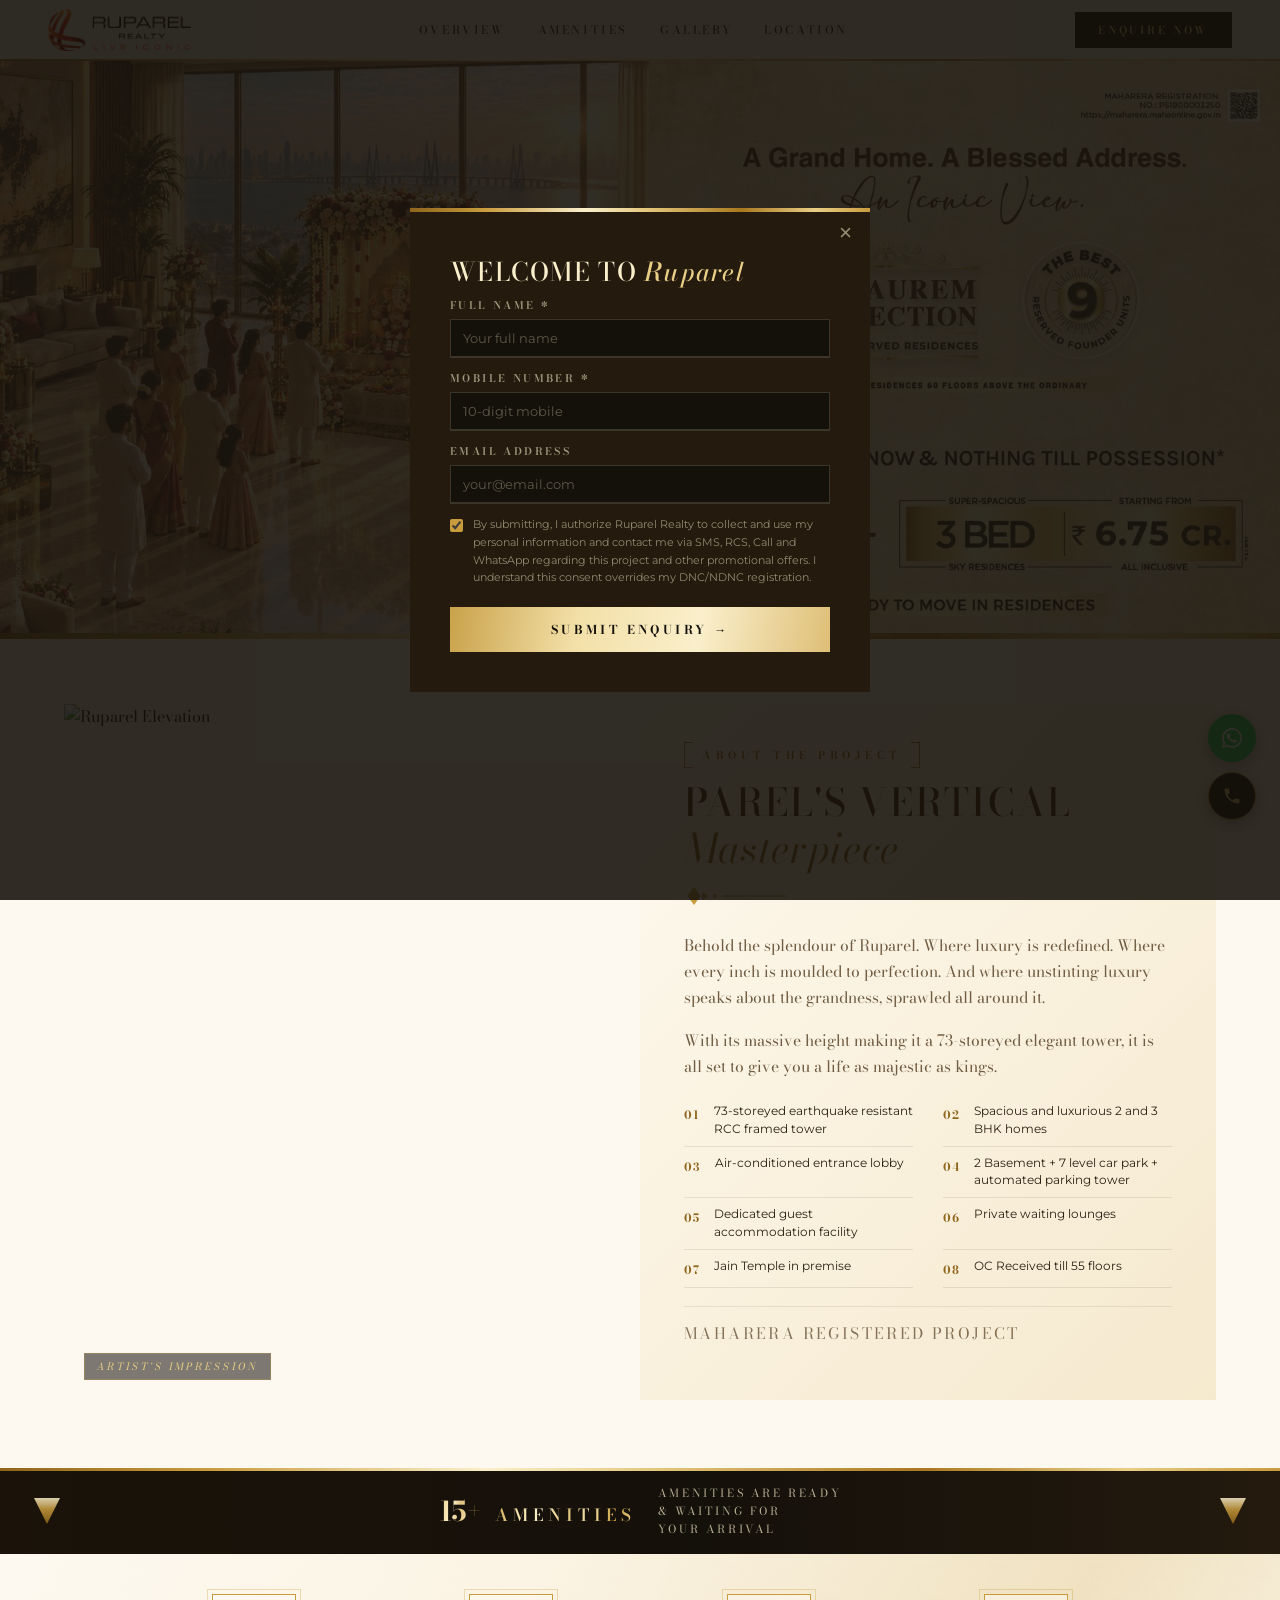
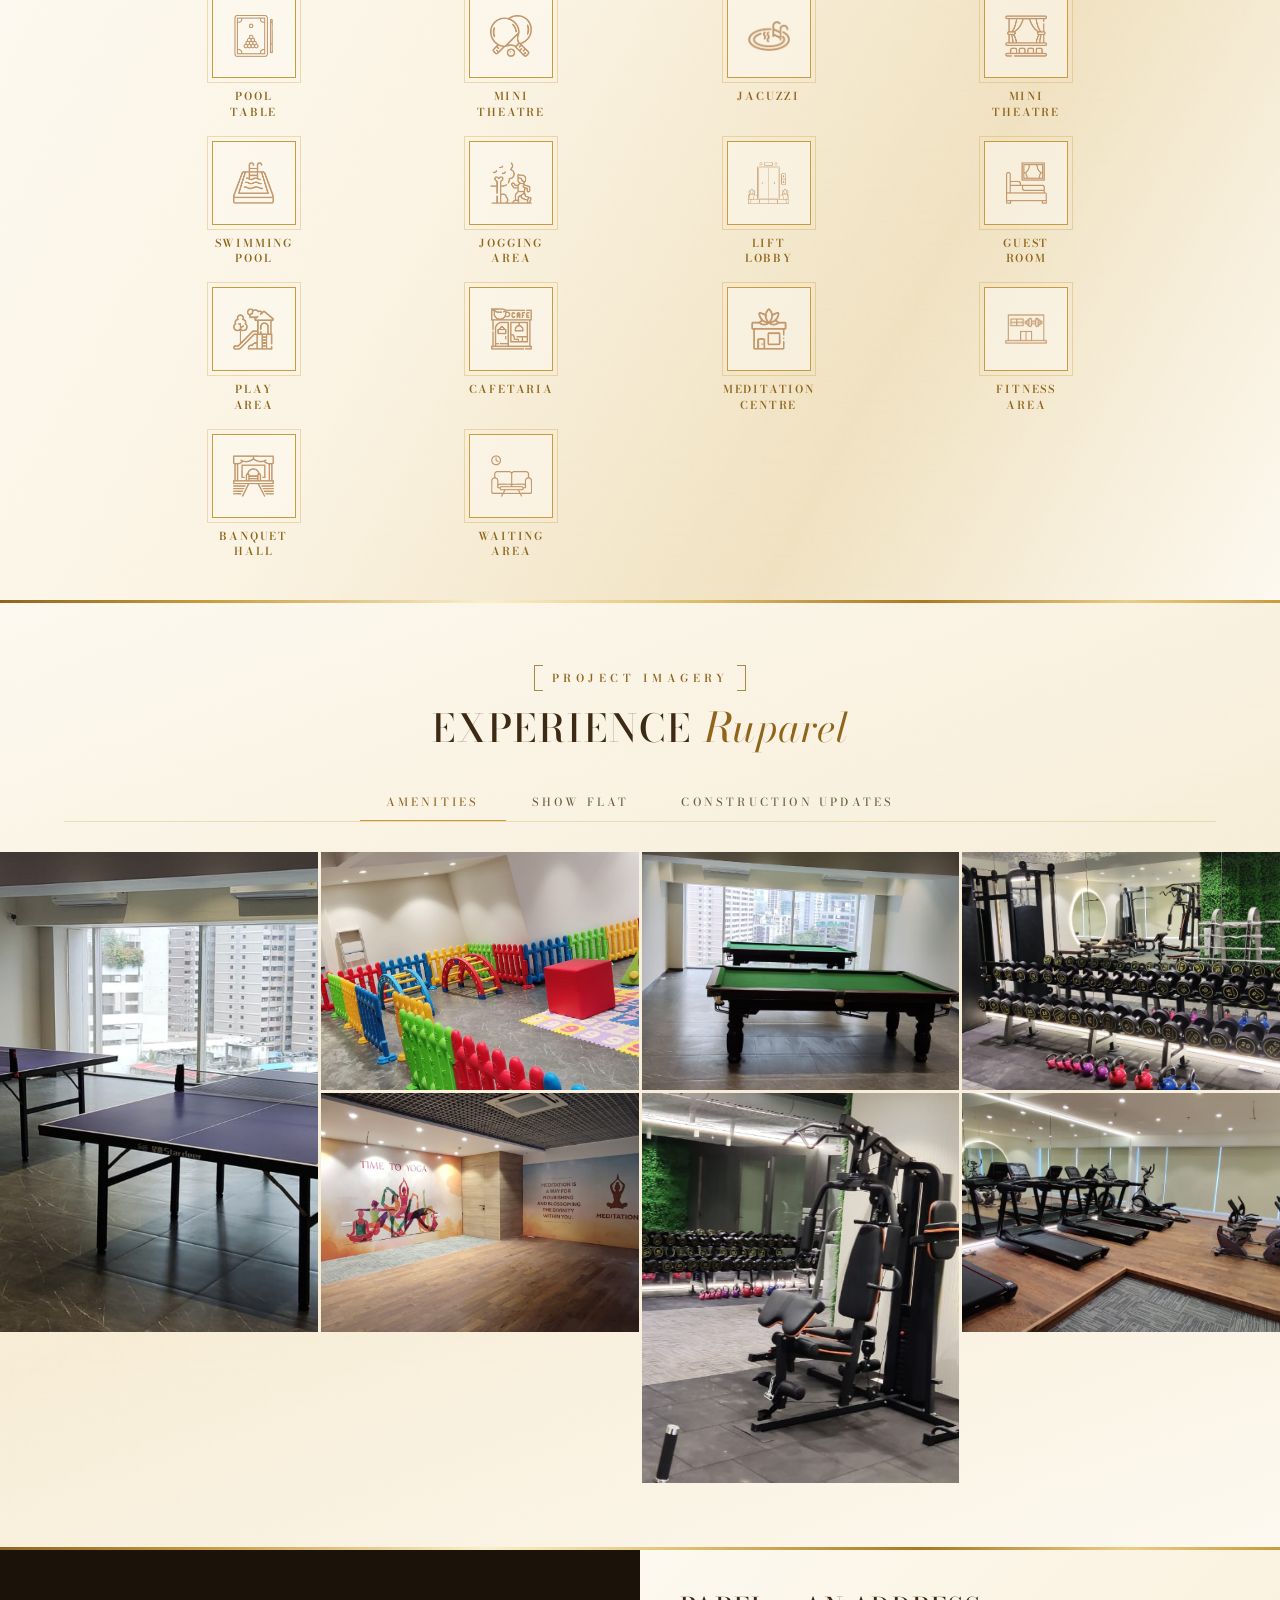
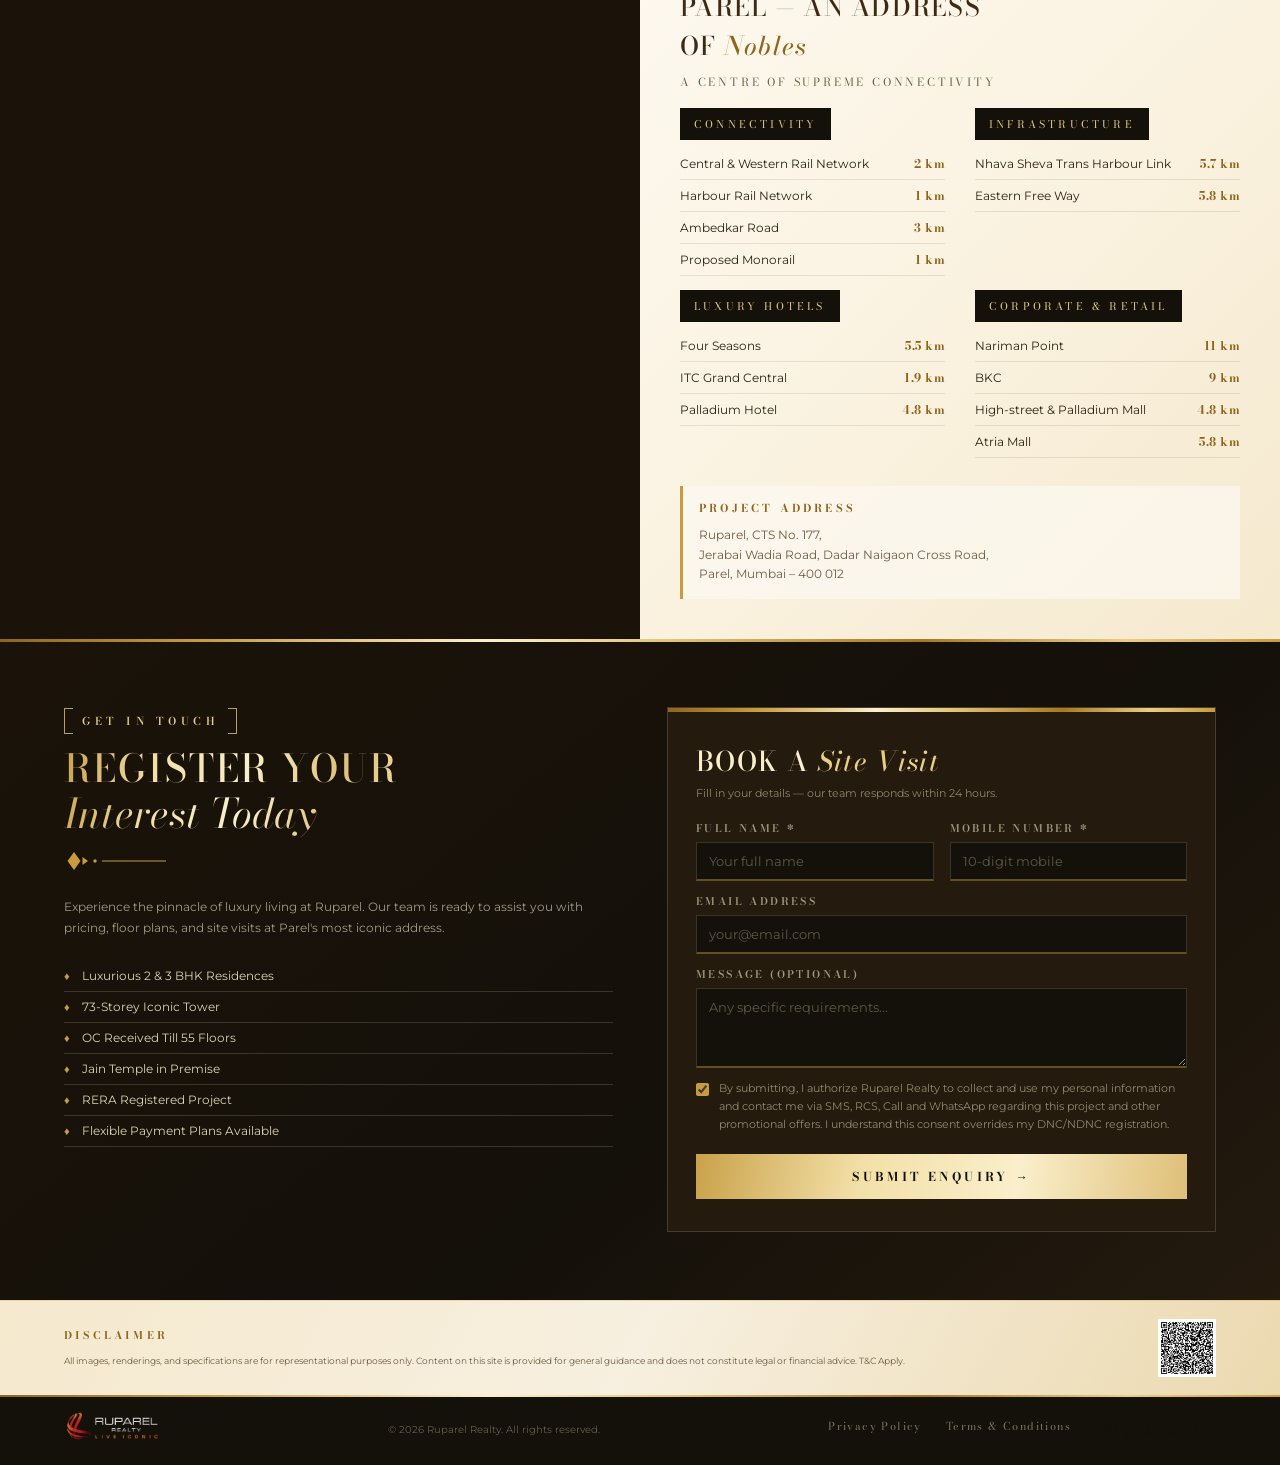
==== commit d0118726: "docs: update RERA disclosure and replace terms with website T&Cs" ====
--- a/index.html
+++ b/index.html
@@ -115,7 +115,7 @@
         <div class="hl-item"><span class="hl-num">07</span><span class="hl-text">Jain Temple in premise</span></div>
         <div class="hl-item"><span class="hl-num">08</span><span class="hl-text">OC Received till 55 floors</span></div>
       </div>
-      <p class="rera-strip">MahaRERA Registration No. P51900003250</p>
+      <p class="rera-strip">MahaRERA Registered Project</p>
     </div>
   </div>
 </section>
@@ -337,7 +337,7 @@
           <div class="enq-feature">73-Storey Iconic Tower</div>
           <div class="enq-feature">OC Received Till 55 Floors</div>
           <div class="enq-feature">Jain Temple in Premise</div>
-          <div class="enq-feature">RERA Registered — P51900003250</div>
+          <div class="enq-feature">RERA Registered Project</div>
           <div class="enq-feature">Flexible Payment Plans Available</div>
         </div>
       </div>
@@ -393,7 +393,7 @@
 <div class="disclaimer">
   <div class="disclaimer-text">
     <strong>Disclaimer</strong>
-    The Project has been registered with Maharashtra Real Estate Regulatory Authority as "Ruparel" with MahaRERA Registration No. P51900003250 and is available on the website https://maharera.mahaonline.gov.in. This document does not constitute any form of an offer and/or agreement. All brands may be replaced by an equivalent or better brand as decided by the project architect. All images are for representative purposes only. T&C Apply.
+    All images, renderings, and specifications are for representational purposes only. Content on this site is provided for general guidance and does not constitute legal or financial advice. T&amp;C Apply.
   </div>
   <img src="ruparel.in/images/ariana/Ruparel-ariana-qr.PNG" alt="QR Code"/>
 </div>
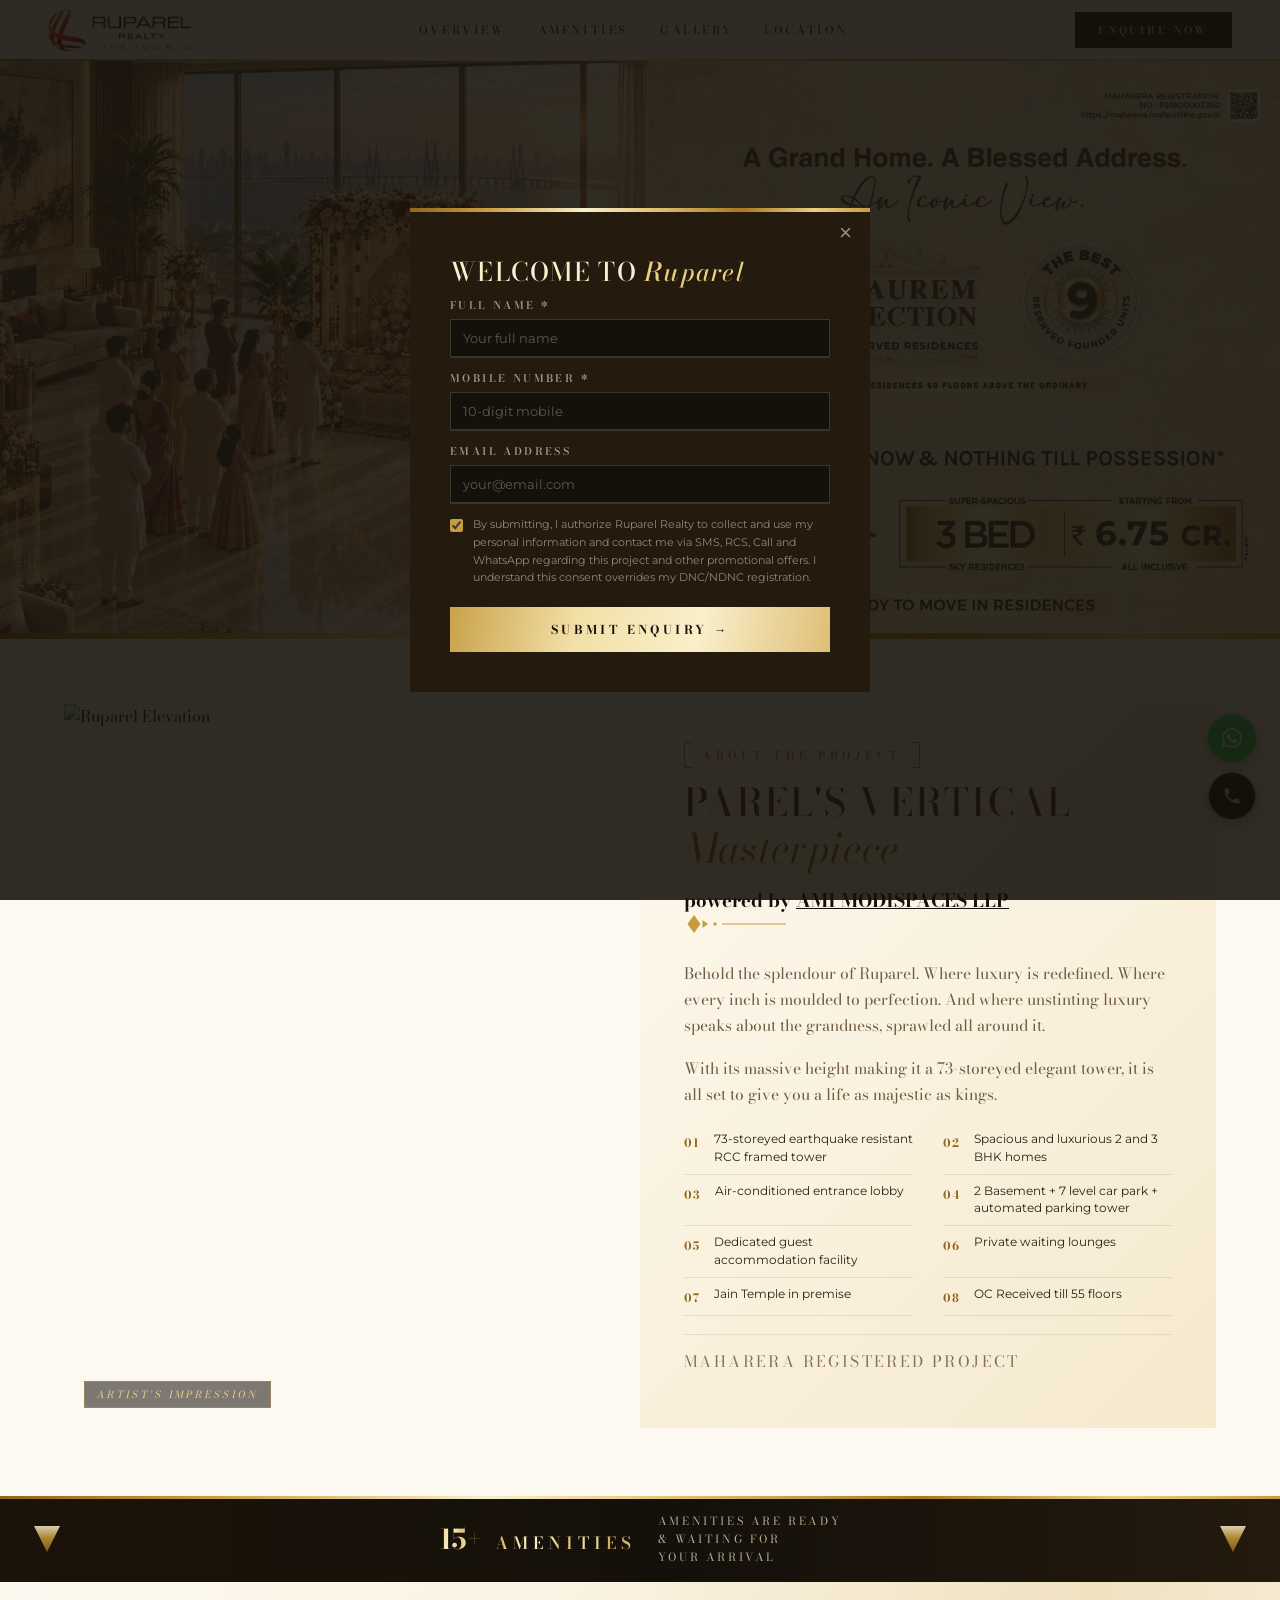
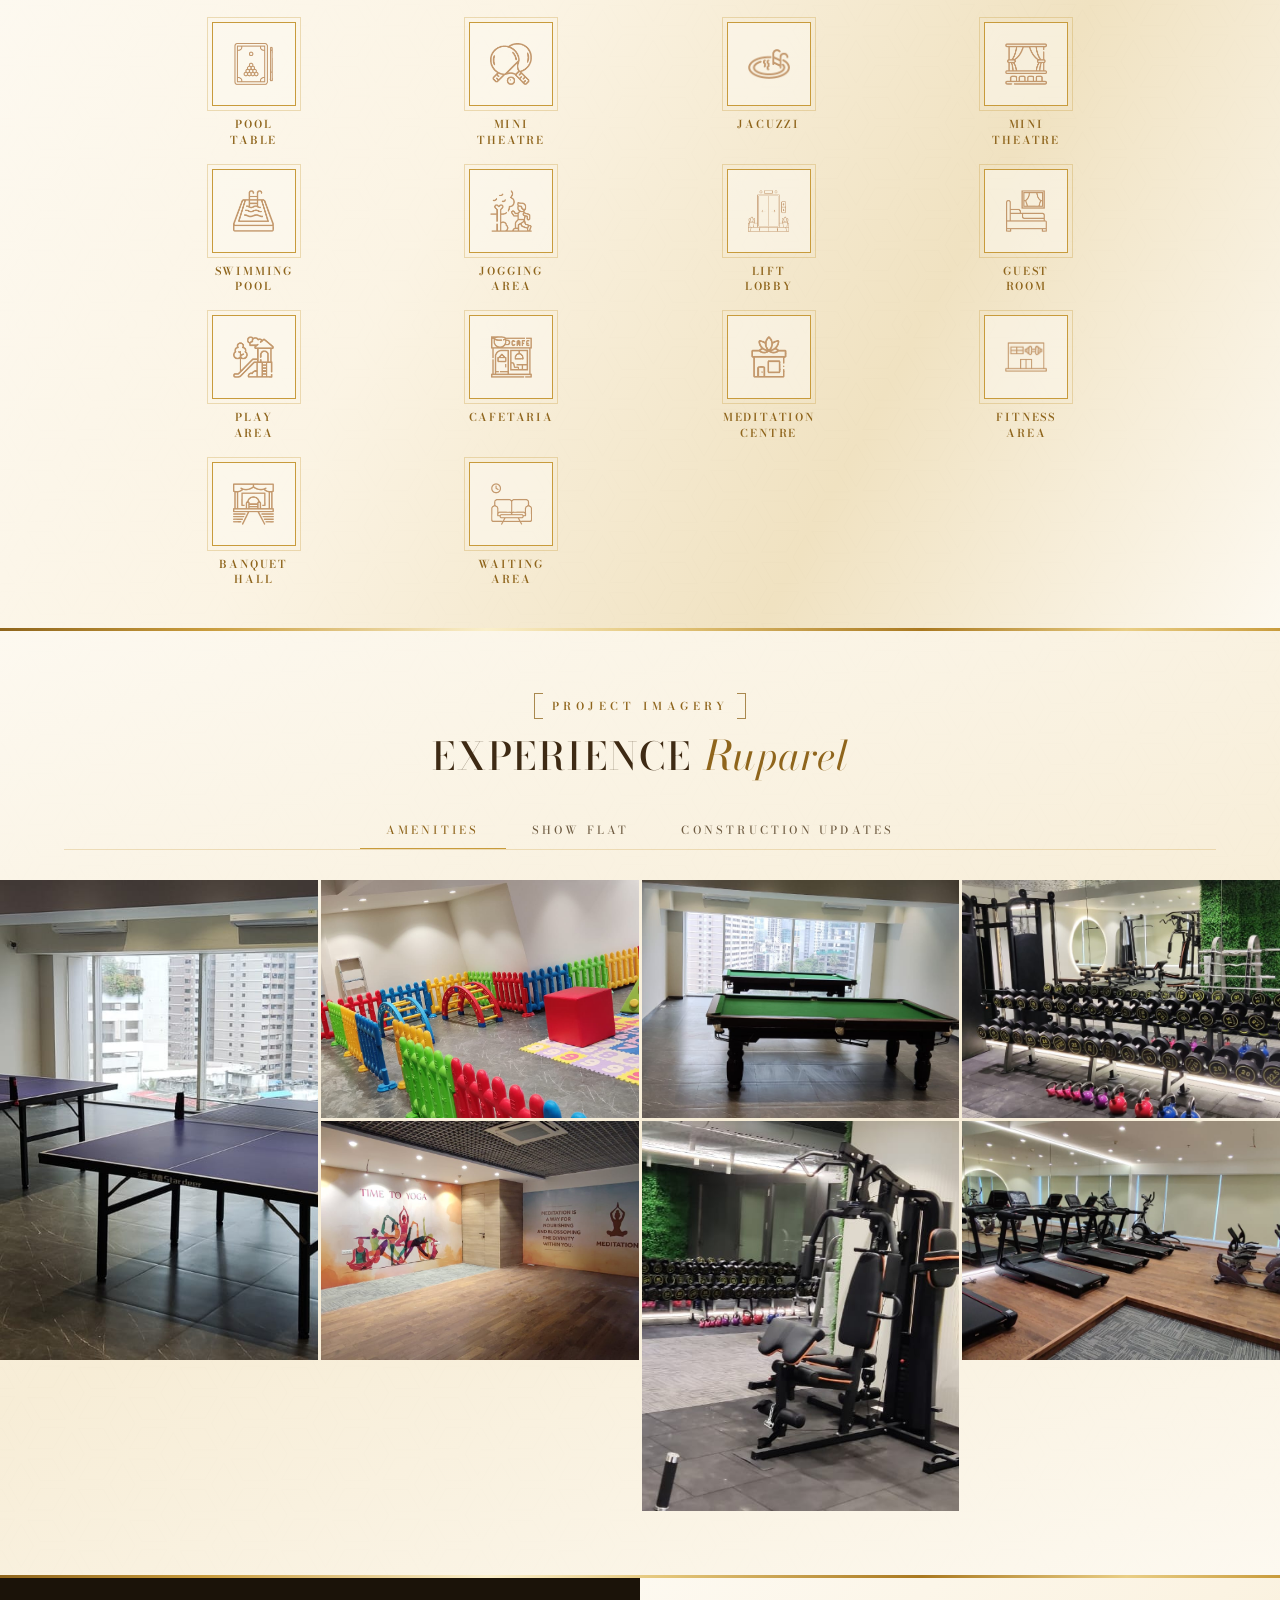
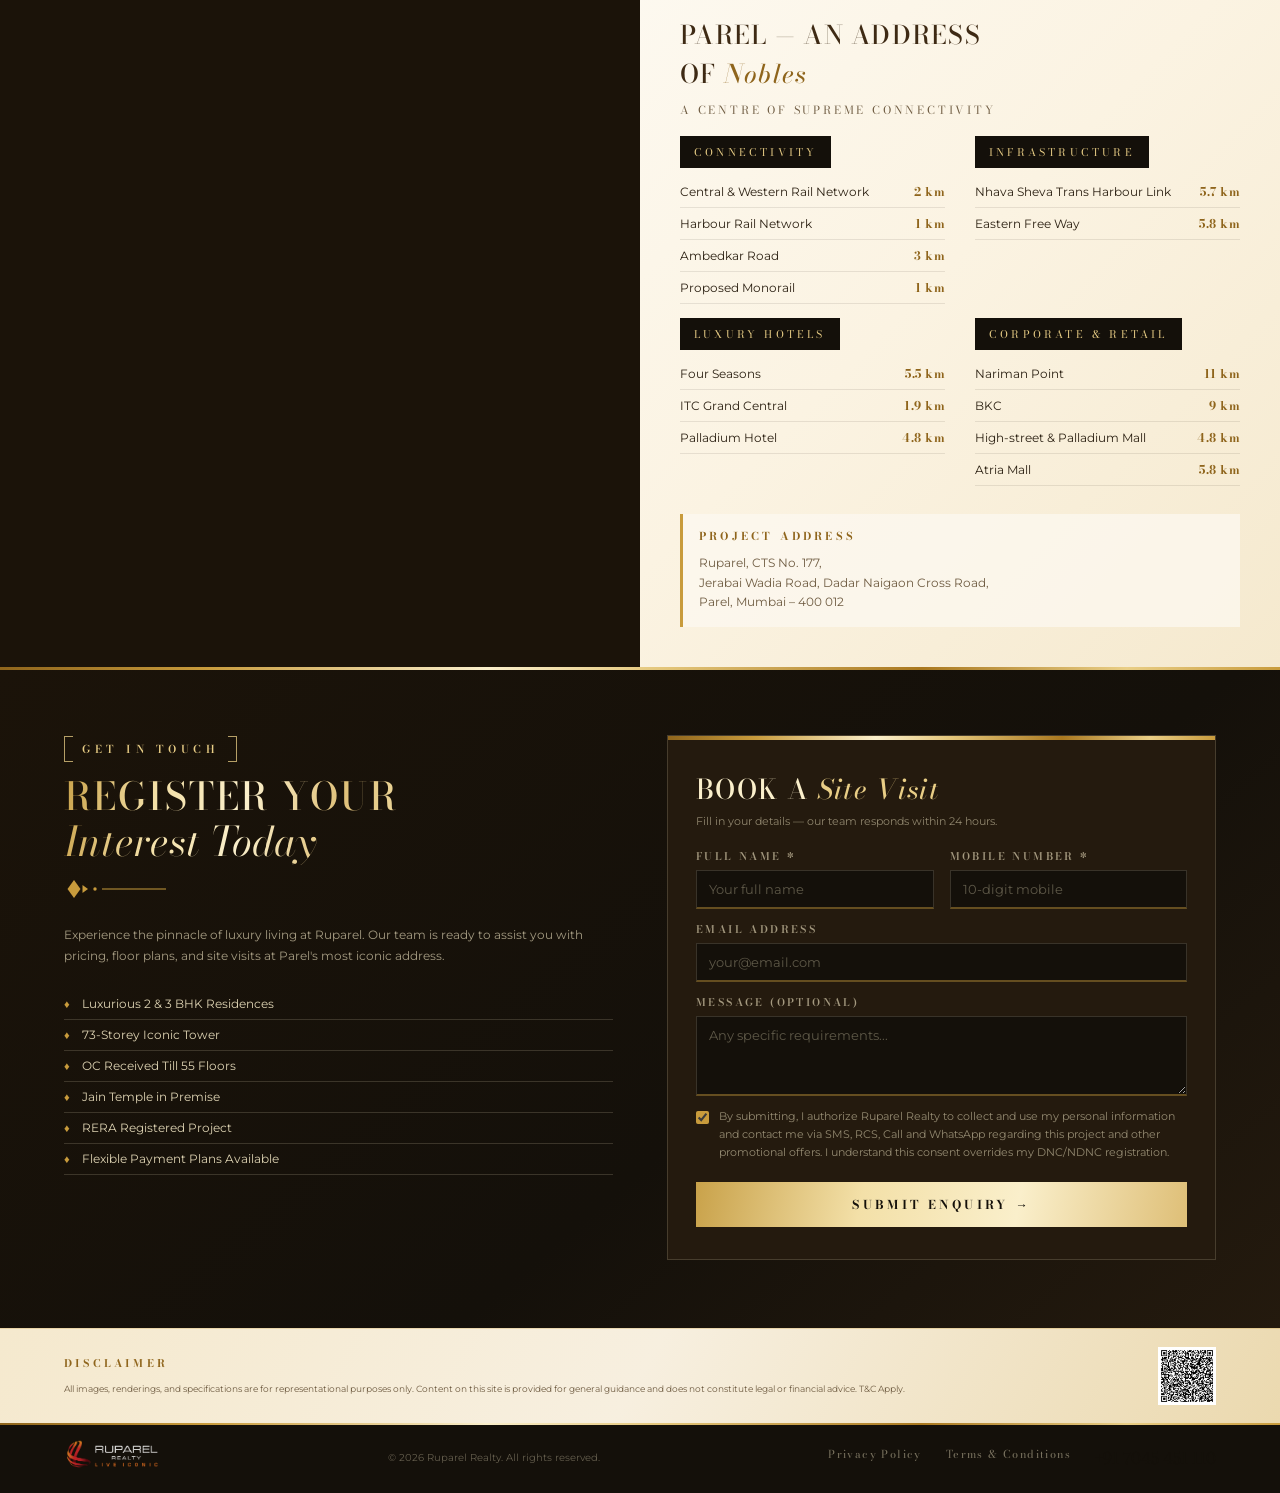
==== commit b40b23a1: "add: powered by info" ====
--- a/index.html
+++ b/index.html
@@ -101,7 +101,7 @@
     </div>
     <div class="overview-content-side">
       <span class="eyebrow">About the Project</span>
-      <h2 class="sec-title">Parel's Vertical<br/><em>Masterpiece</em></h2>
+      <h2 class="sec-title">Parel's Vertical<br/><em>Masterpiece</em></h2> <h3>powered by <u>AMI MODISPACES LLP</u></h3>
       <div class="gold-line"></div>
       <p>Behold the splendour of Ruparel. Where luxury is redefined. Where every inch is moulded to perfection. And where unstinting luxury speaks about the grandness, sprawled all around it.</p>
       <p>With its massive height making it a 73-storeyed elegant tower, it is all set to give you a life as majestic as kings.</p>
